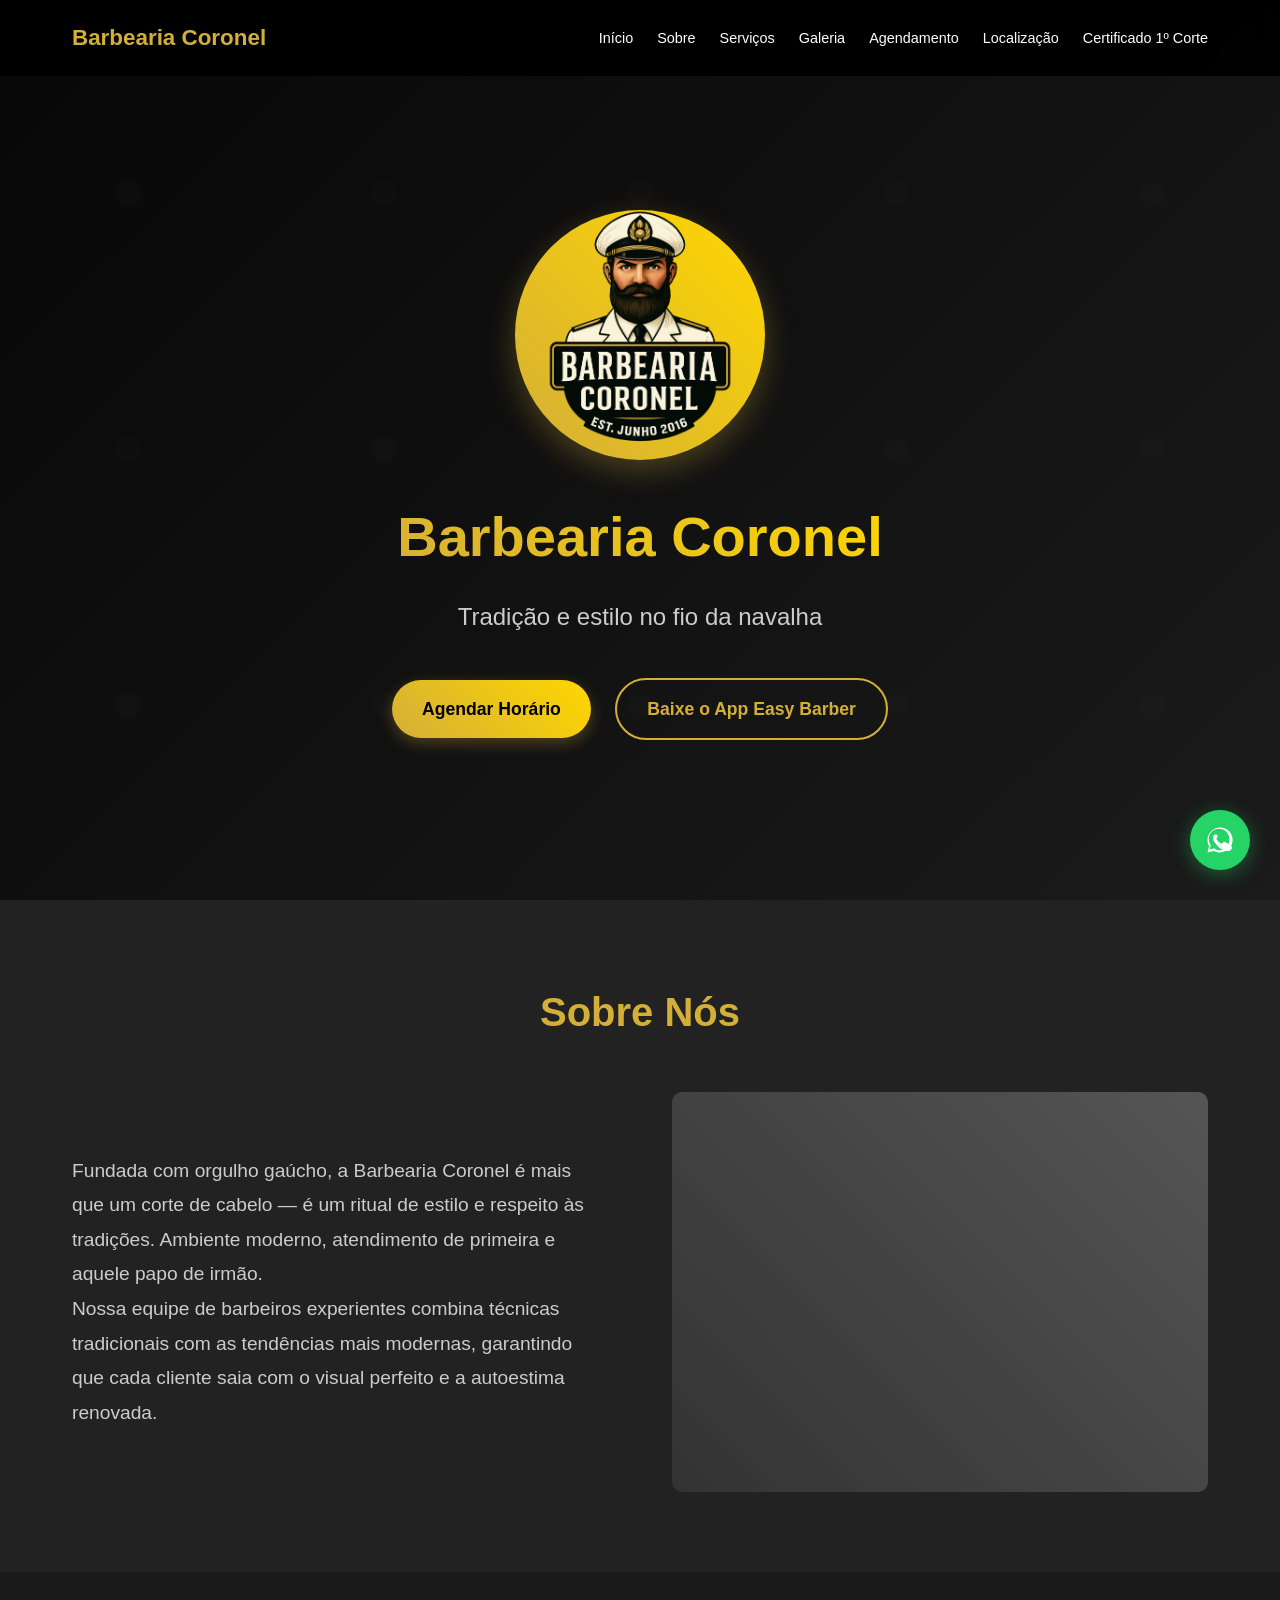
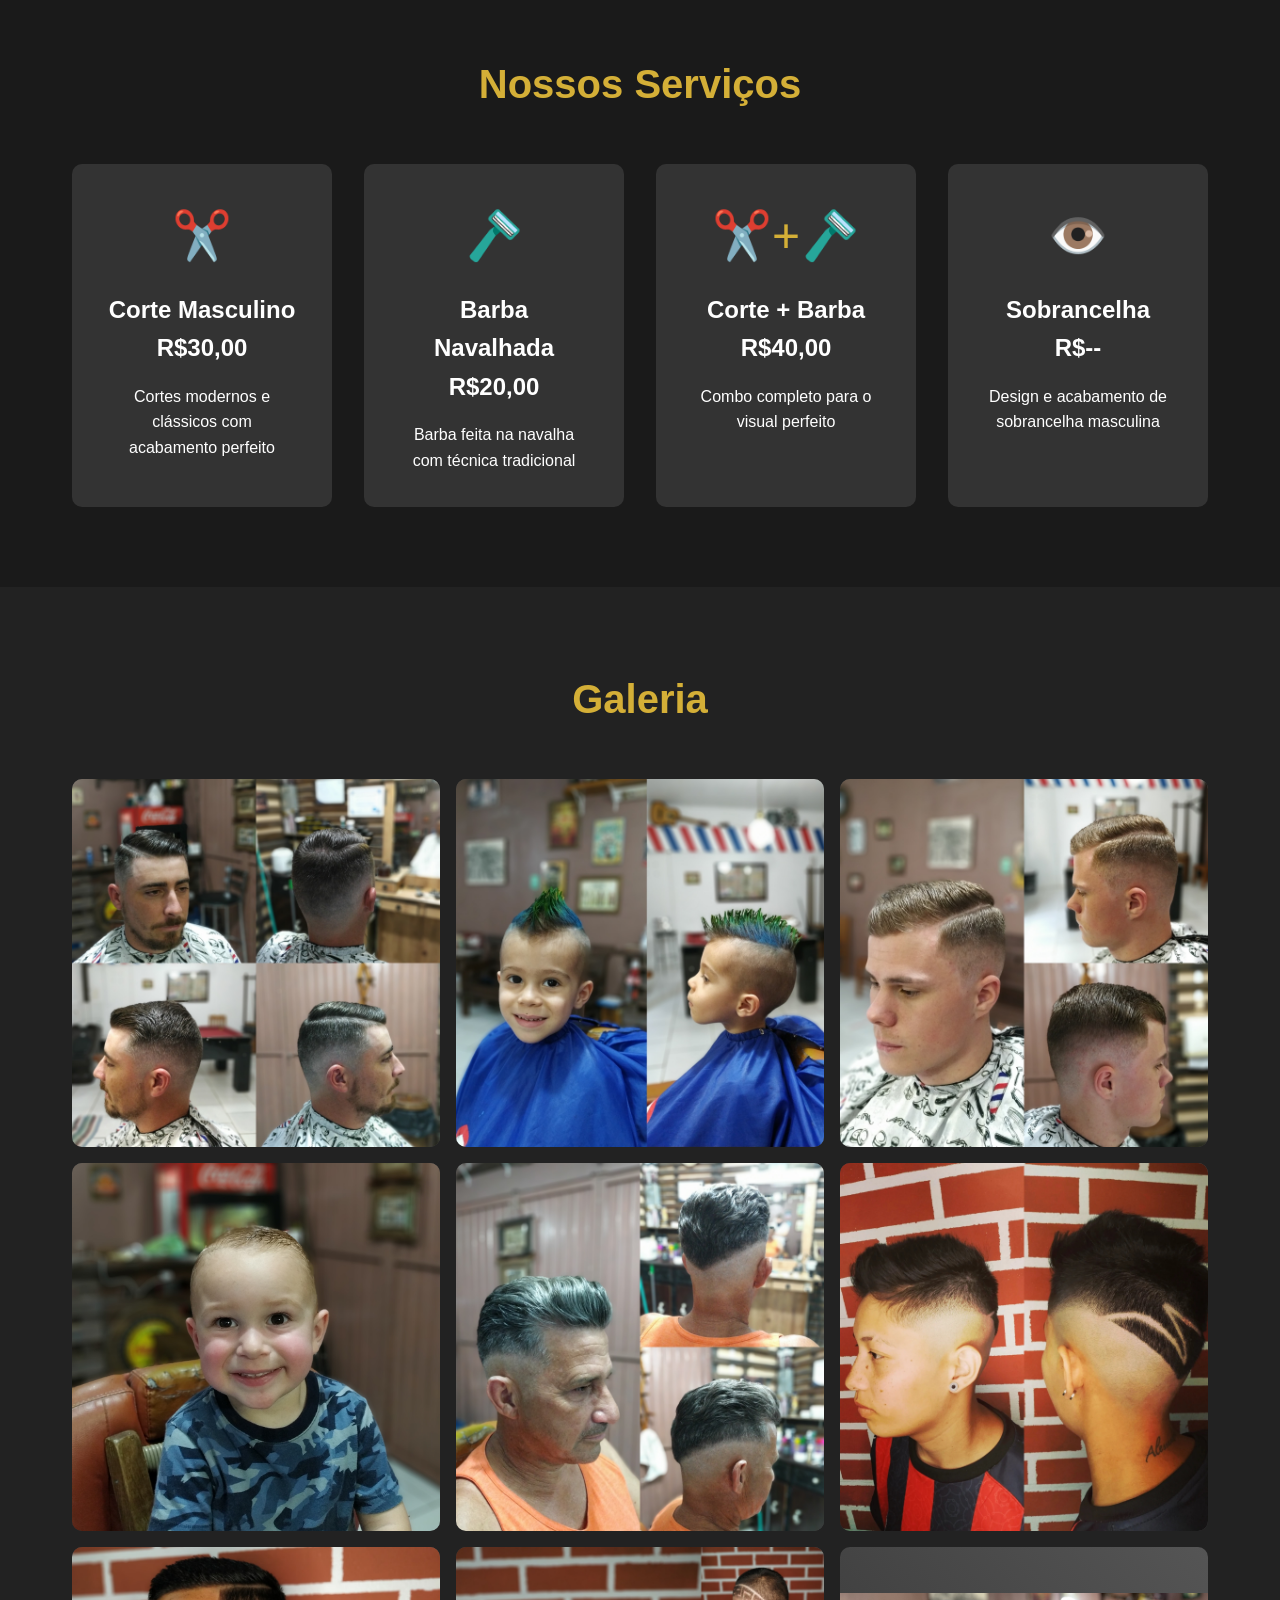
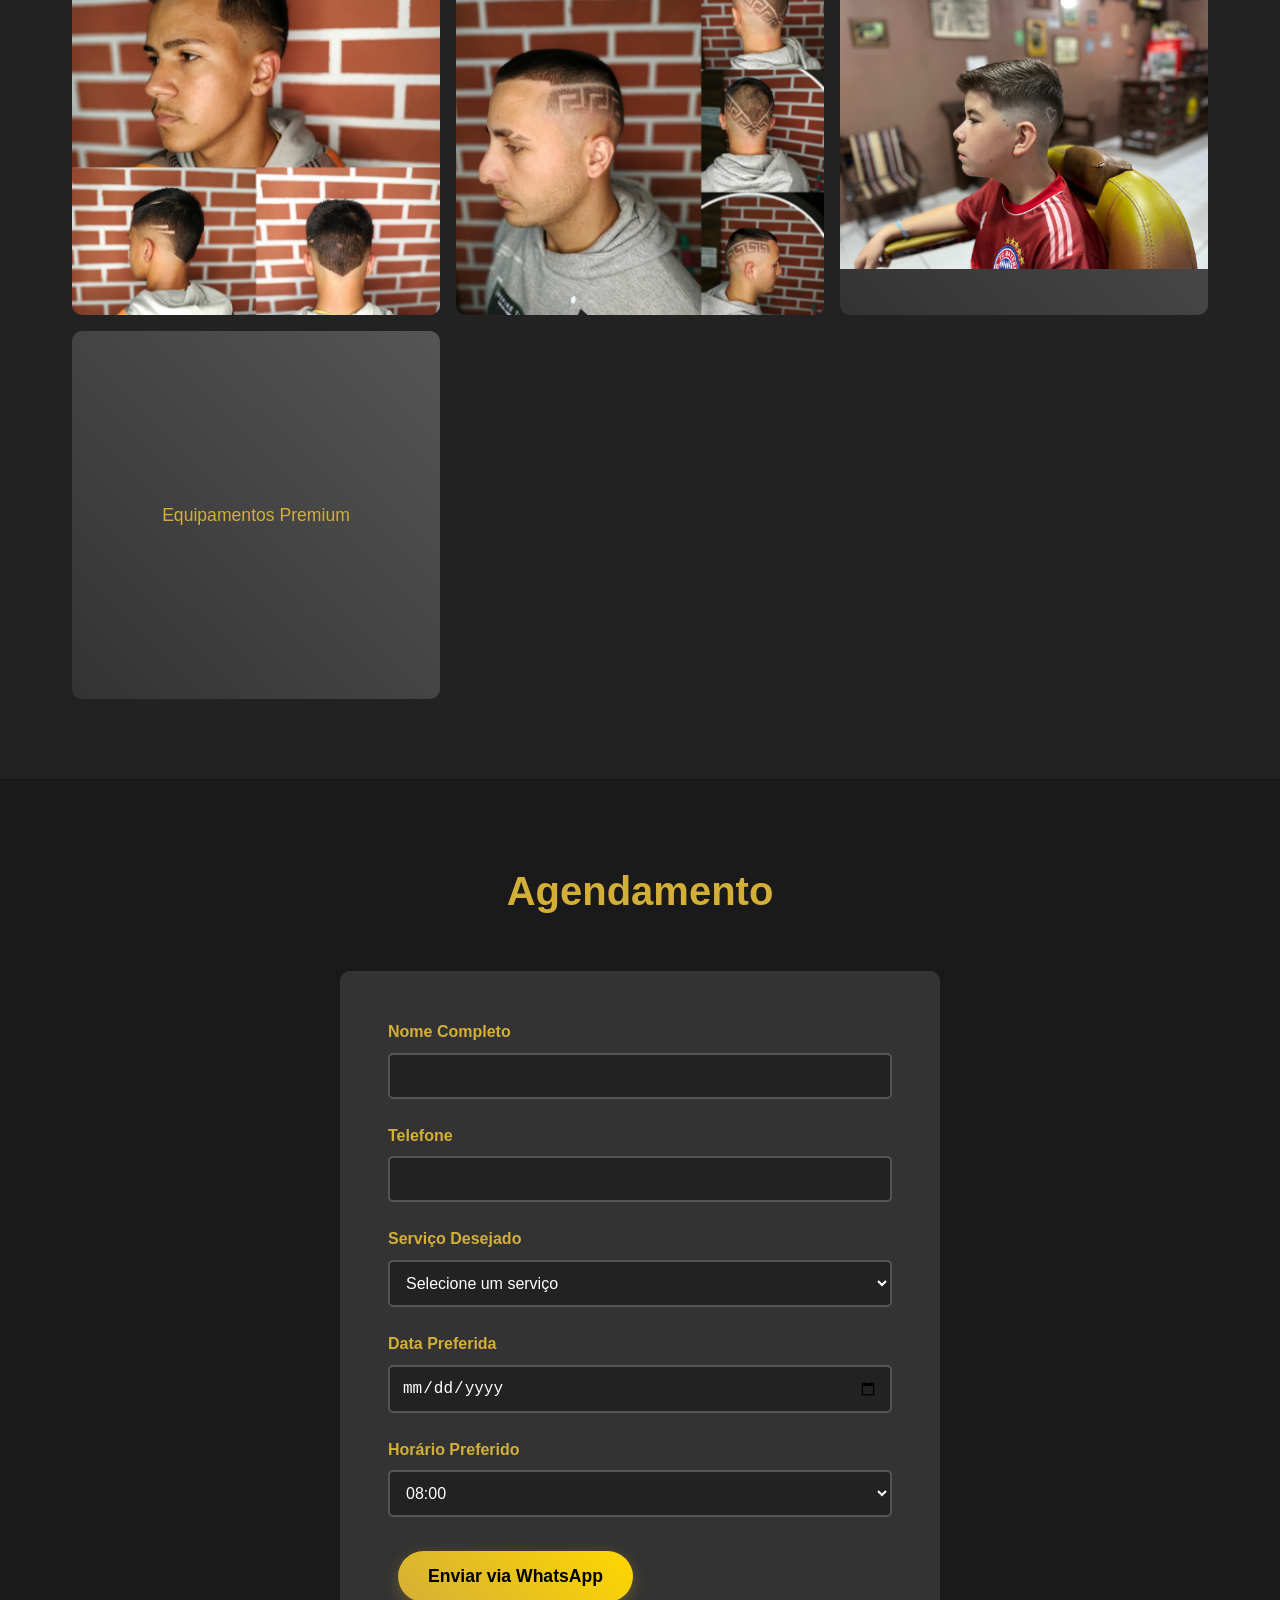
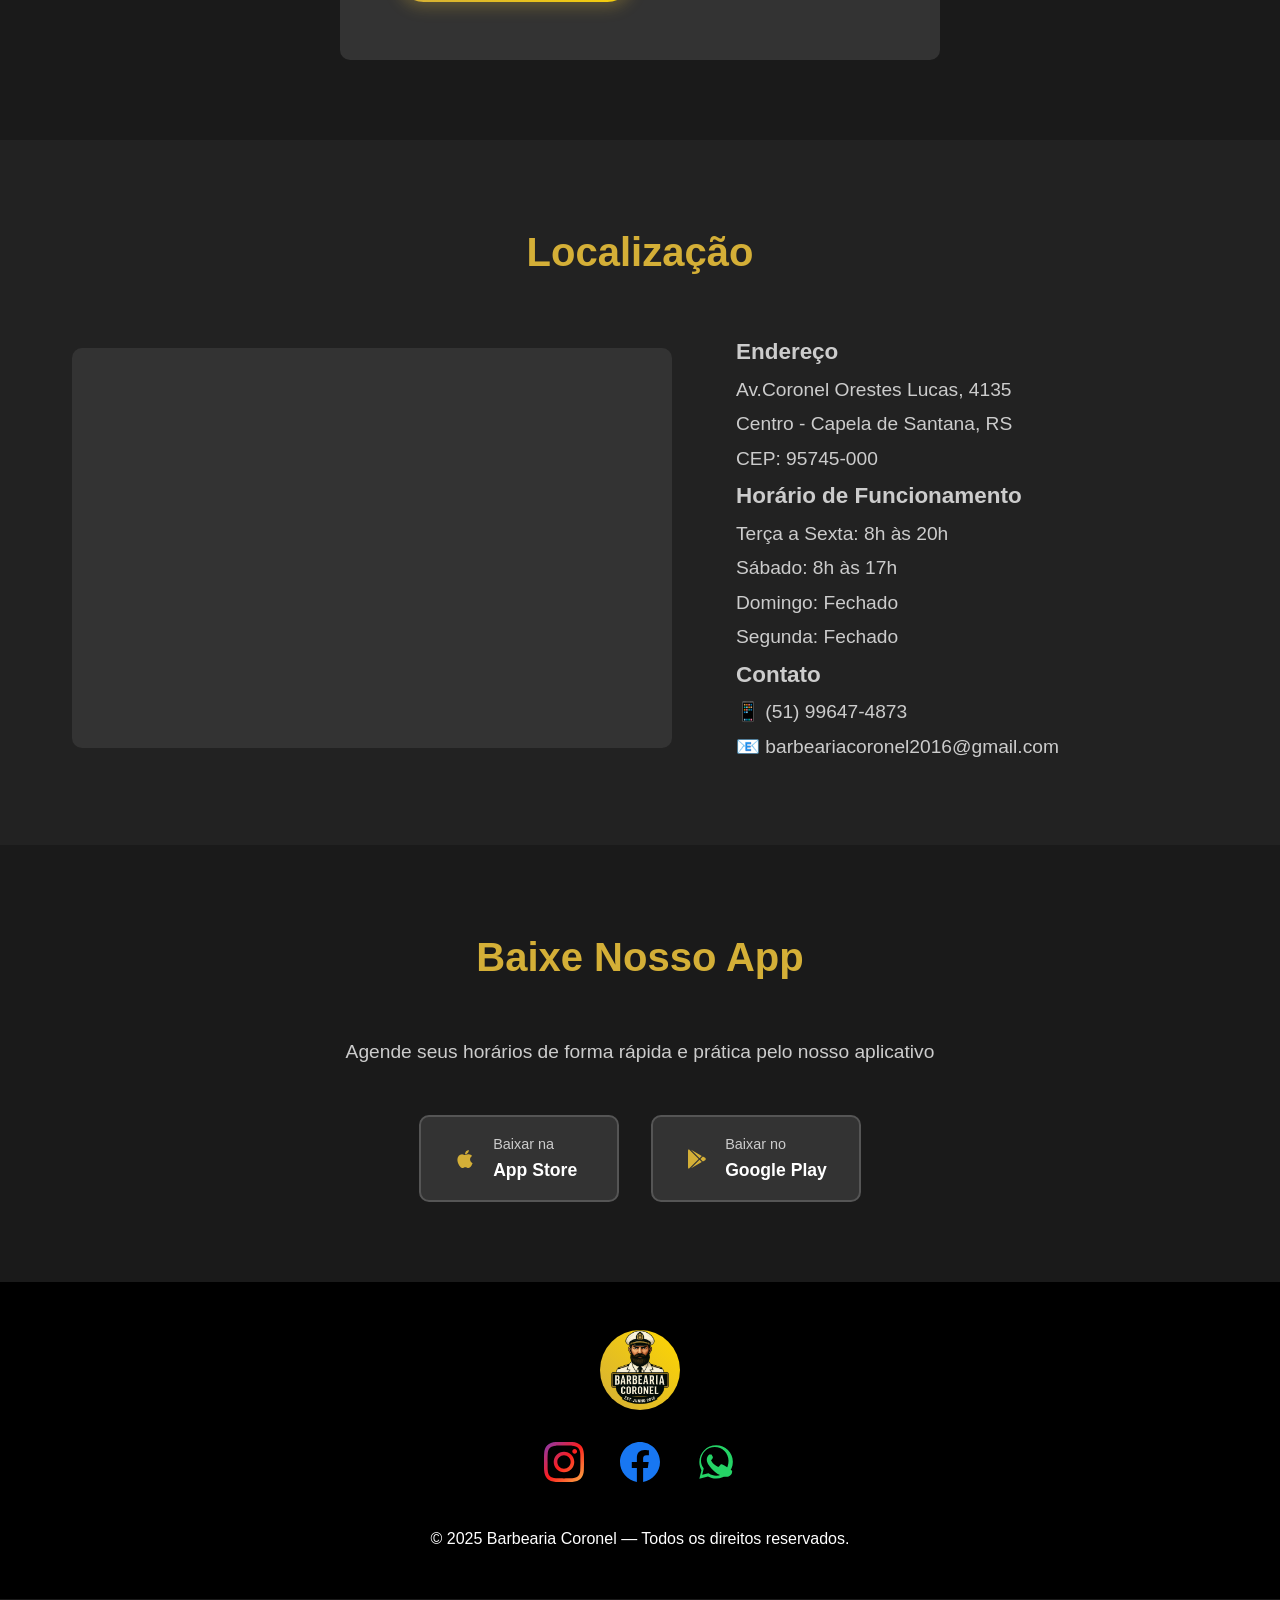
==== index.html @ dd05cf64 "Pagina Barbearia Coronel" ====
<!DOCTYPE html>
<html lang="pt-BR">
<head>
    <meta charset="UTF-8">
    <meta name="viewport" content="width=device-width, initial-scale=1.0">
    <title>Barbearia Coronel - Tradição e Estilo no Fio da Navalha</title>
    <meta name="description" content="Barbearia Coronel em Capela de Santana - RS. Cortes masculinos, barba navalhada e serviços premium com tradição gaúcha e estilo moderno.">
    <meta name="keywords" content="barbearia, corte masculino, barba, Capela de Santana, RS, tradição gaúcha">
    <link rel="stylesheet" href="./assets/css/style.css">
</head>
    <body>
        <!-- Menu de Navegação -->
        <nav class="navbar" id="navbar">
            <div class="nav-container">
                <a href="#" class="nav-logo">Barbearia Coronel</a>
                <ul class="nav-menu">
                    <li><a href="#hero">Início</a></li>
                    <li><a href="#about">Sobre</a></li>
                    <li><a href="#services">Serviços</a></li>
                    <li><a href="#gallery">Galeria</a></li>
                    <li><a href="#booking">Agendamento</a></li>
                    <li><a href="#location">Localização</a></li>
                    <li><a href="certificado.html" target="_blank">Certificado 1º Corte</a></li>
                </ul>
                <button class="mobile-menu-btn" id="mobileMenuBtn">☰</button>
                <div class="mobile-menu" id="mobileMenu">
                    <a href="#hero">Início</a>
                    <a href="#about">Sobre</a>
                    <a href="#services">Serviços</a>
                    <a href="#gallery">Galeria</a>
                    <a href="#booking">Agendamento</a>
                    <a href="#location">Localização</a>
                    <a href="#location">Certificado 1º Corte</a>
                </div>
            </div>
        </nav>

        <!-- Hero Section -->
        <section class="hero" id="hero">
            <div class="hero-content">
                <div class="logo">
                    <img src="./assets/img/logo-coronel.png" alt="">
                </div>
                <h1>Barbearia Coronel</h1>
                <p>Tradição e estilo no fio da navalha</p>
                <a href="https://wa.me/" class="btn-primary">Agendar Horário</a>
                <a href="#download-app" class="btn-secondary">Baixe o App Easy Barber</a>
            </div>
        </section>

        <!-- Sobre Nós -->
        <section class="about" id="about">
            <div class="section">
                <h2>Sobre Nós</h2>
                <div class="about-content fade-in">
                    <div class="about-text">
                        <p>Fundada com orgulho gaúcho, a Barbearia Coronel é mais que um corte de cabelo — é um ritual de estilo e respeito às tradições. Ambiente moderno, atendimento de primeira e aquele papo de irmão.</p>
                        <p>Nossa equipe de barbeiros experientes combina técnicas tradicionais com as tendências mais modernas, garantindo que cada cliente saia com o visual perfeito e a autoestima renovada.</p>
                    </div>
                    <div class="about-image">
                        <video autoplay muted loop playsinline>
                            <source src="./assets/video/IMG_2161 (video-converter.com).mp4" type="video/mp4">
                        </video>
                    </div>
                </div>
            </div>
        </section>

        <!-- Serviços -->
        <section class="services" id="services">
            <div class="section">
                <h2>Nossos Serviços</h2>
                <div class="services-grid fade-in">
                    <div class="service-card">
                        <div class="service-icon">✂️</div>
                        <h3>Corte Masculino<br>R$30,00</h3>
                        <p>Cortes modernos e clássicos com acabamento perfeito</p>
                    </div>
                    <div class="service-card">
                        <div class="service-icon">🪒</div>
                        <h3>Barba Navalhada<br>R$20,00</h3>
                        <p>Barba feita na navalha com técnica tradicional</p>
                    </div>
                    <div class="service-card">
                        <div class="service-icon">✂️+🪒</div>
                        <h3>Corte + Barba<br>R$40,00</h3>
                        <p>Combo completo para o visual perfeito</p>
                    </div>
                    <div class="service-card">
                        <div class="service-icon">👁️</div>
                        <h3>Sobrancelha<br>R$--</h3>
                        <p>Design e acabamento de sobrancelha masculina</p>
                    </div>
                </div>
            </div>
        </section>

        <!-- Galeria -->
        <section class="gallery" id="gallery">
            <div class="section">
                <h2>Galeria</h2>
                <div class="gallery-grid fade-in">
                    <div class="gallery-item">
                        <img src="./assets/img/141483.JPEG" alt="">
                    </div>
                    <div class="gallery-item">
                        <img src="./assets/img/155451.JPEG" alt="">
                    </div>
                    <div class="gallery-item">
                        <img src="./assets/img/160822.JPEG" alt="">
                    </div>
                    <div class="gallery-item">
                        <img src="./assets/img/160840.JPEG" alt="">
                    </div>
                    <div class="gallery-item">
                        <img src="./assets/img/164257.JPEG" alt="">
                    </div>
                    <div class="gallery-item">
                        <img src="./assets/img/166944.jpg" alt="">
                    </div>
                    <div class="gallery-item">
                        <img src="./assets/img/167426.JPEG" alt="">
                    </div>
                    <div class="gallery-item">
                        <img src="./assets/img/170599.JPEG" alt="">
                    </div>
                    <div class="gallery-item">
                        <img src="./assets/img/IMG_2168.jpeg" alt="">
                    </div>
                    <div class="gallery-item">Equipamentos Premium</div>
                </div>
            </div>
        </section>

        <!-- Agendamento -->
        <section class="booking" id="booking">
            <div class="section">
                <h2>Agendamento</h2>
                <form class="booking-form fade-in" id="bookingForm">
                    <div class="form-group">
                        <label for="name">Nome Completo</label>
                        <input type="text" id="name" name="name" required>
                    </div>
                    <div class="form-group">
                        <label for="phone">Telefone</label>
                        <input type="tel" id="phone" name="phone" required>
                    </div>
                    <div class="form-group">
                        <label for="service">Serviço Desejado</label>
                        <select id="service" name="service" required>
                            <option value="">Selecione um serviço</option>
                            <option value="Corte Masculino">Corte Social</option>
                            <option value="Barba Navalhada">Corte Degradê</option>
                            <option value="Corte + Barba">Corte Degradê Navalhado</option>
                            <option value="Pigmentação">Corte Social + Barba</option>
                            <option value="Pigmentação">Corte Degradê + Barba</option>
                            <option value="Pigmentação">Corte Degradê Navalhado + Barba</option>
                            <option value="Sobrancelha">Barba</option>
                        </select>
                    </div>
                    <div class="form-group">
                        <label for="date">Data Preferida</label>
                        <input type="date" id="date" name="date" required>
                    </div>
                    <div class="form-group">
                        <label for="time">Horário Preferido</label>
                        <select id="time" name="time" required></select>
                    </div>
                    <button type="submit" class="btn-primary">Enviar via WhatsApp</button>
                </form>
            </div>
        </section>

        <!-- Localização -->
        <section class="location" id="location">
            <div class="section">
                <h2>Localização</h2>
                <div class="location-content fade-in">
                    <div class="map">
                        <iframe src="https://www.google.com/maps/embed?pb=!1m18!1m12!1m3!1d3465.6747220162697!2d-51.328243325580516!3d-29.70020891539691!2m3!1f0!2f0!3f0!3m2!1i1024!2i768!4f13.1!3m3!1m2!1s0x951959d0317f5107%3A0x7a4b797d8702ca87!2sBarbearia%20Coronel!5e0!3m2!1spt-BR!2sbr!4v1761527231855!5m2!1spt-BR!2sbr" width="600" height="450" style="border:0; border-radius: 15px;" allowfullscreen="" loading="lazy" referrerpolicy="no-referrer-when-downgrade"></iframe>
                    </div>
                    <div class="address">
                        <h3>Endereço</h3>
                        <p>Av.Coronel Orestes Lucas, 4135<br>
                        Centro - Capela de Santana, RS<br>
                        CEP: 95745-000</p>
                        
                        <h3>Horário de Funcionamento</h3>
                        <p>Terça a Sexta: 8h às 20h<br>
                        Sábado: 8h às 17h<br>
                        Domingo: Fechado<br>
                        Segunda: Fechado</p>
                        
                        <h3>Contato</h3>
                        <p>📱 (51) 99647-4873<br>
                        📧 barbeariacoronel2016@gmail.com</p>
                    </div>
                </div>
            </div>
        </section>

        <!-- Download App Section -->
        <section class="download-app" id="download-app">
            <div class="section">
                <h2>Baixe Nosso App</h2>
                <p style="text-align: center; color: #ccc; margin-bottom: 3rem; font-size: 1.2rem;">
                    Agende seus horários de forma rápida e prática pelo nosso aplicativo
                </p>
                <div class="app-buttons">
                    <a href="https://apps.apple.com/br/app/easy-barber-cliente/id1496049479" class="app-btn" target="_blank" rel="noopener noreferrer">
                        <svg width="24" height="24" viewBox="0 0 24 24" fill="currentColor">
                            <path d="M17.05 20.28c-.98.95-2.05.8-3.08.35-1.09-.46-2.09-.48-3.24 0-1.44.62-2.2.44-3.06-.35C2.79 15.25 3.51 7.59 9.05 7.31c1.35.07 2.29.74 3.08.8 1.18-.24 2.31-.93 3.57-.84 1.51.12 2.65.72 3.4 1.8-3.12 1.87-2.38 5.98.48 7.13-.57 1.5-1.31 2.99-2.54 4.09l.01-.01zM12.03 7.25c-.15-2.23 1.66-4.07 3.74-4.25.29 2.58-2.34 4.5-3.74 4.25z"/>
                        </svg>
                        <div>
                            <span>Baixar na</span>
                            <strong>App Store</strong>
                        </div>
                    </a>
                    <a href="https://play.google.com/store/apps/details?id=br.com.afnapps.easybarbercliente" class="app-btn" target="_blank" rel="noopener noreferrer">
                        <svg width="24" height="24" viewBox="0 0 24 24" fill="currentColor">
                            <path d="M3,20.5V3.5C3,2.91 3.34,2.39 3.84,2.15L13.69,12L3.84,21.85C3.34,21.6 3,21.09 3,20.5M16.81,15.12L6.05,21.34L14.54,12.85L16.81,15.12M20.16,10.81C20.5,11.08 20.75,11.5 20.75,12C20.75,12.5 20.53,12.9 20.18,13.18L17.89,14.5L15.39,12L17.89,9.5L20.16,10.81M6.05,2.66L16.81,8.88L14.54,11.15L6.05,2.66Z"/>
                        </svg>
                        <div>
                            <span>Baixar no</span>
                            <strong>Google Play</strong>
                        </div>
                    </a>
                </div>
            </div>
        </section>

        <!-- Rodapé -->
        <footer class="footer">
            <div class="footer-content">
                <div class="footer-logo">
                    <img src="./assets/img/logo-coronel.png" alt="">
                </div>
                <div class="social-links">
                    <a href="https://www.instagram.com/barbearia_coronel2016?igsh=MXhheGVqb21yb3EzaA%3D%3D&utm_source=qr" title="Instagram" rel="noopener noreferrer" target="_blank">
                        <svg width="40" height="40" viewBox="0 0 24 24" fill="currentColor">
                            <defs>
                                <linearGradient id="instagram-gradient" x1="0%" y1="0%" x2="100%" y2="100%">
                                    <stop offset="0%" style="stop-color:#833ab4"/>
                                    <stop offset="50%" style="stop-color:#fd1d1d"/>
                                    <stop offset="100%" style="stop-color:#fcb045"/>
                                </linearGradient>
                            </defs>
                            <path fill="url(#instagram-gradient)" d="M12 2.163c3.204 0 3.584.012 4.85.07 3.252.148 4.771 1.691 4.919 4.919.058 1.265.069 1.645.069 4.849 0 3.205-.012 3.584-.069 4.849-.149 3.225-1.664 4.771-4.919 4.919-1.266.058-1.644.07-4.85.07-3.204 0-3.584-.012-4.849-.07-3.26-.149-4.771-1.699-4.919-4.92-.058-1.265-.07-1.644-.07-4.849 0-3.204.013-3.583.07-4.849.149-3.227 1.664-4.771 4.919-4.919 1.266-.057 1.645-.069 4.849-.069zm0-2.163c-3.259 0-3.667.014-4.947.072-4.358.2-6.78 2.618-6.98 6.98-.059 1.281-.073 1.689-.073 4.948 0 3.259.014 3.668.072 4.948.2 4.358 2.618 6.78 6.98 6.98 1.281.058 1.689.072 4.948.072 3.259 0 3.668-.014 4.948-.072 4.354-.2 6.782-2.618 6.979-6.98.059-1.28.073-1.689.073-4.948 0-3.259-.014-3.667-.072-4.947-.196-4.354-2.617-6.78-6.979-6.98-1.281-.059-1.69-.073-4.949-.073zm0 5.838c-3.403 0-6.162 2.759-6.162 6.162s2.759 6.163 6.162 6.163 6.162-2.759 6.162-6.163c0-3.403-2.759-6.162-6.162-6.162zm0 10.162c-2.209 0-4-1.79-4-4 0-2.209 1.791-4 4-4s4 1.791 4 4c0 2.21-1.791 4-4 4zm6.406-11.845c-.796 0-1.441.645-1.441 1.44s.645 1.44 1.441 1.44c.795 0 1.439-.645 1.439-1.44s-.644-1.44-1.439-1.44z"/>
                        </svg>
                    </a>
                    <a href="https://www.facebook.com/share/17h9QZAcDx/?mibextid=wwXIfr" title="Facebook" rel="noopener noreferrer" target="_blank">
                        <svg width="40" height="40" viewBox="0 0 24 24" fill="#1877f2">
                            <path d="M24 12.073c0-6.627-5.373-12-12-12s-12 5.373-12 12c0 5.99 4.388 10.954 10.125 11.854v-8.385H7.078v-3.47h3.047V9.43c0-3.007 1.792-4.669 4.533-4.669 1.312 0 2.686.235 2.686.235v2.953H15.83c-1.491 0-1.956.925-1.956 1.874v2.25h3.328l-.532 3.47h-2.796v8.385C19.612 23.027 24 18.062 24 12.073z"/>
                        </svg>
                    </a>
                    <a href="https://wa.me/" title="WhatsApp" rel="noopener noreferrer" target="_blank">
                        <svg width="40" height="40" viewBox="0 0 24 24" fill="#25d366">
                            <path d="M17.472 14.382c-.297-.149-1.758-.867-2.03-.967-.273-.099-.471-.148-.67.15-.197.297-.767.966-.94 1.164-.173.199-.347.223-.644.075-.297-.15-1.255-.463-2.39-1.475-.883-.788-1.48-1.761-1.653-2.059-.173-.297-.018-.458.13-.606.134-.133.298-.347.446-.52.149-.174.198-.298.298-.497.099-.198.05-.371-.025-.52C10.612 9.727 9.818 8.55 9.57 8.004c-.241-.533-.486-.461-.669-.469C8.716 7.527 8.517 7.521 8.319 7.521c-.198 0-.52.074-.792.372C7.255 8.192 6.461 8.911 6.461 10.614c0 1.703 1.344 3.35 1.531 3.582.187.233 2.64 4.03 6.397 5.653.894.386 1.593.617 2.137.791.897.285 1.714.245 2.361.148.72-.108 2.218-.907 2.532-1.784.312-.878.312-1.632.219-1.784C17.965 14.671 17.769 14.531 17.472 14.382z"/>
                            <path d="M12.057 2C6.501 2 2 6.501 2 12.057c0 1.784.463 3.463 1.281 4.924L2 22l5.183-1.281c1.408.766 3.014 1.224 4.874 1.224 5.556 0 10.057-4.501 10.057-10.057S17.613 2 12.057 2z M12.057 20.226c-1.583 0-3.054-.481-4.27-1.302L7.4 18.675l-3.675.909.909-3.675-.249-.387c-.901-1.216-1.382-2.687-1.382-4.27 0-4.556 3.701-8.257 8.257-8.257s8.257 3.701 8.257 8.257S16.613 20.226 12.057 20.226z"/>
                        </svg>
                    </a>
                </div>
                <p>&copy; 2025 Barbearia Coronel — Todos os direitos reservados.</p>
            </div>
        </footer>

        <!-- Botão WhatsApp Flutuante -->
        <a href="https://wa.me/5551996474873?text=Olá! Gostaria de agendar um horário na Barbearia Coronel." class="whatsapp-float" target="_blank" rel="noopener noreferrer" title="Fale conosco no WhatsApp">
            <svg viewBox="0 0 24 24" fill="currentColor">
                <path d="M17.472,14.382c-0.297-0.149-1.758-0.867-2.03-0.967c-0.273-0.099-0.471-0.148-0.67,0.15c-0.197,0.297-0.767,0.966-0.94,1.164c-0.173,0.199-0.347,0.223-0.644,0.075c-0.297-0.15-1.255-0.463-2.39-1.475c-0.883-0.788-1.48-1.761-1.653-2.059c-0.173-0.297-0.018-0.458,0.13-0.606c0.134-0.133,0.298-0.347,0.446-0.52c0.149-0.174,0.198-0.298,0.298-0.497c0.099-0.198,0.05-0.371-0.025-0.52C10.612,9.727,9.818,8.55,9.570,8.004c-0.241-0.533-0.486-0.461-0.669-0.469C8.716,7.527,8.517,7.521,8.319,7.521c-0.198,0-0.52,0.074-0.792,0.372C7.255,8.192,6.461,8.911,6.461,10.614c0,1.703,1.344,3.35,1.531,3.582c0.187,0.233,2.64,4.03,6.397,5.653c0.894,0.386,1.593,0.617,2.137,0.791c0.897,0.285,1.714,0.245,2.361,0.148c0.72-0.108,2.218-0.907,2.532-1.784c0.312-0.878,0.312-1.632,0.219-1.784C17.965,14.671,17.769,14.531,17.472,14.382z"/>
                <path d="M12.057,2C6.501,2,2,6.501,2,12.057c0,1.784,0.463,3.463,1.281,4.924L2,22l5.183-1.281c1.408,0.766,3.014,1.224,4.874,1.224c5.556,0,10.057-4.501,10.057-10.057S17.613,2,12.057,2z M12.057,20.226c-1.583,0-3.054-0.481-4.27-1.302L7.4,18.675l-3.675,0.909l0.909-3.675l-0.249-0.387c-0.901-1.216-1.382-2.687-1.382-4.27c0-4.556,3.701-8.257,8.257-8.257s8.257,3.701,8.257,8.257S16.613,20.226,12.057,20.226z"/>
            </svg>
        </a>

        <script src="./assets/scripts/main.js"></script>
    ></body>
</html>
---- assets/css/style.css ----
body {
    box-sizing: border-box;
}

* {
    margin: 0;
    padding: 0;
    box-sizing: border-box;
}

html {
    scroll-behavior: smooth;
    height: 100%;
}

body {
    font-family: 'Arial', sans-serif;
    line-height: 1.6;
    color: #fff;
    background-color: #1a1a1a;
    height: 100%;
}

/* Menu de Navegação */
.navbar {
    position: fixed;
    top: 0;
    left: 0;
    right: 0;
    background: rgba(0, 0, 0, 0.95);
    backdrop-filter: blur(10px);
    z-index: 1000;
    padding: 0.5rem 0;
    transition: all 0.3s ease;
}

.navbar.scrolled {
    background: rgba(0, 0, 0, 0.98);
    box-shadow: 0 2px 20px rgba(212, 175, 55, 0.2);
    padding: 0.3rem 0;
}

.nav-container {
    max-width: 1200px;
    margin: 0 auto;
    padding: 0 2rem;
    display: flex;
    justify-content: space-between;
    align-items: center;
    height: 60px;
}

.nav-logo {
    font-size: 1.4rem;
    font-weight: bold;
    color: #d4af37;
    text-decoration: none;
    display: flex;
    align-items: center;
    gap: 0.3rem;
    white-space: nowrap;
}



.nav-menu {
    display: flex;
    list-style: none;
    gap: 1.5rem;
    align-items: center;
}

.nav-menu a {
    color: #fff;
    text-decoration: none;
    font-weight: 500;
    font-size: 0.9rem;
    transition: all 0.3s ease;
    position: relative;
    padding: 0.5rem 0;
}

.nav-menu a:hover {
    color: #d4af37;
}

.nav-menu a::after {
    content: '';
    position: absolute;
    bottom: 0;
    left: 0;
    width: 0;
    height: 2px;
    background: #d4af37;
    transition: width 0.3s ease;
}

.nav-menu a:hover::after {
    width: 100%;
}

.mobile-menu-btn {
    display: none;
    background: none;
    border: none;
    color: #d4af37;
    font-size: 1.5rem;
    cursor: pointer;
}

.mobile-menu {
    display: none;
    position: absolute;
    top: 100%;
    left: 0;
    right: 0;
    background: rgba(0, 0, 0, 0.98);
    padding: 2rem;
    text-align: center;
}

.mobile-menu.active {
    display: block;
}

.mobile-menu a {
    display: block;
    color: #fff;
    text-decoration: none;
    padding: 1rem 0;
    border-bottom: 1px solid #333;
    transition: color 0.3s ease;
}

.mobile-menu a:hover {
    color: #d4af37;
}

/* Hero Section */
.hero {
    padding-top: 60px;
    height: 100vh;
    background: linear-gradient(135deg, rgba(0,0,0,0.8), rgba(26,26,26,0.9)), 
                url('data:image/svg+xml,<svg xmlns="http://www.w3.org/2000/svg" viewBox="0 0 100 100"><defs><pattern id="leather" patternUnits="userSpaceOnUse" width="20" height="20"><rect width="20" height="20" fill="%23222"/><circle cx="10" cy="10" r="1" fill="%23333"/></pattern></defs><rect width="100" height="100" fill="url(%23leather)"/></svg>');
    background-size: cover;
    background-position: center;
    display: flex;
    align-items: center;
    justify-content: center;
    text-align: center;
    position: relative;
}

.hero-content {
    max-width: 800px;
    padding: 2rem;
    animation: fadeInUp 1s ease-out;
}

.logo {
    width: 250px;
    height: 250px;
    background: linear-gradient(45deg, #d4af37, #ffd700);
    border-radius: 50%;
    display: flex;
    align-items: center;
    justify-content: center;
    margin: 0 auto 2rem;
    font-size: 3rem;
    font-weight: bold;
    color: #000;
    box-shadow: 0 10px 30px rgba(212, 175, 55, 0.3);
}

.logo img {
    width: 120%;
    height: 120%;
    object-fit: contain;
}

.hero h1 {
    font-size: 3.5rem;
    margin-bottom: 1rem;
    background: linear-gradient(45deg, #d4af37, #ffd700);
    -webkit-background-clip: text;
    -webkit-text-fill-color: transparent;
    background-clip: text;
}

.hero p {
    font-size: 1.5rem;
    margin-bottom: 2rem;
    color: #ccc;
}

.btn-primary {
    background: linear-gradient(45deg, #d4af37, #ffd700);
    color: #000;
    padding: 15px 30px;
    border: none;
    border-radius: 50px;
    font-size: 1.1rem;
    font-weight: bold;
    cursor: pointer;
    text-decoration: none;
    display: inline-block;
    margin: 10px;
    transition: all 0.3s ease;
    box-shadow: 0 5px 15px rgba(212, 175, 55, 0.3);
}

.btn-primary:hover {
    transform: translateY(-3px);
    box-shadow: 0 10px 25px rgba(212, 175, 55, 0.5);
}

.btn-secondary {
    background: transparent;
    color: #d4af37;
    border: 2px solid #d4af37;
    padding: 15px 30px;
    border-radius: 50px;
    font-size: 1.1rem;
    font-weight: bold;
    cursor: pointer;
    text-decoration: none;
    display: inline-block;
    margin: 10px;
    transition: all 0.3s ease;
}

.btn-secondary:hover {
    background: #d4af37;
    color: #000;
    transform: translateY(-3px);
}

/* Seções */
.section {
    padding: 80px 0;
    max-width: 1200px;
    margin: 0 auto;
    padding-left: 2rem;
    padding-right: 2rem;
}

.section h2 {
    font-size: 2.5rem;
    text-align: center;
    margin-bottom: 3rem;
    color: #d4af37;
}

/* Sobre Nós */
.about {
    background: #222;
}

.about-content {
    display: grid;
    grid-template-columns: 1fr 1fr;
    gap: 4rem;
    align-items: center;
}

.about-text {
    font-size: 1.2rem;
    line-height: 1.8;
    color: #ccc;
}

.about-image {
    width: 100%;
    height: 400px;
    background: linear-gradient(45deg, #333, #555);
    border-radius: 10px;
    display: flex;
    align-items: center;
    justify-content: center;
    font-size: 1.2rem;
    color: #d4af37;
}

.about-image video {
    width: 100%;
    height: 100%;
    object-fit: cover; /* preenche o espaço sem distorcer */
    border-radius: 10px;
}

/* Serviços */
.services {
    background: #1a1a1a;
}

.services-grid {
    display: grid;
    grid-template-columns: repeat(auto-fit, minmax(250px, 1fr));
    gap: 2rem;
}

.service-card {
    background: #333;
    padding: 2rem;
    border-radius: 10px;
    text-align: center;
    transition: all 0.3s ease;
    border: 2px solid transparent;
}

.service-card:hover {
    transform: translateY(-10px);
    box-shadow: 0 15px 30px rgba(212, 175, 55, 0.3);
    border-color: #d4af37;
}

.service-icon {
    font-size: 3rem;
    color: #d4af37;
    margin-bottom: 1rem;
}

.service-card h3 {
    font-size: 1.5rem;
    margin-bottom: 1rem;
    color: #fff;
}

/* Galeria */
.gallery {
    background: #222;
}

.gallery-grid {
    display: grid;
    grid-template-columns: repeat(auto-fit, minmax(300px, 1fr));
    gap: 1rem;
}

.gallery-item {
    aspect-ratio: 1 / 1; /* substitui o height fixo */
    background: linear-gradient(45deg, #333, #555);
    border-radius: 10px;
    overflow: hidden;
    cursor: pointer;
    transition: transform 0.3s ease;
    display: flex;
    align-items: center;
    justify-content: center;
    color: #d4af37;
    font-size: 1.1rem;
}

.gallery-item:hover {
    transform: scale(1.05);
}

.gallery-item img {
    width: 100%;
    height: 100%;
    object-fit: contain;
}



/* Agendamento */
.booking {
    background: #1a1a1a;
}

.booking-form {
    max-width: 600px;
    margin: 0 auto;
    background: #333;
    padding: 3rem;
    border-radius: 10px;
}

.form-group {
    margin-bottom: 1.5rem;
}

.form-group label {
    display: block;
    margin-bottom: 0.5rem;
    color: #d4af37;
    font-weight: bold;
}

.form-group input,
.form-group select {
    width: 100%;
    padding: 12px;
    border: 2px solid #555;
    border-radius: 5px;
    background: #222;
    color: #fff;
    font-size: 1rem;
}

.form-group input:focus,
.form-group select:focus {
    outline: none;
    border-color: #d4af37;
}

/* Localização */
.location {
    background: #222;
}

.location-content {
    display: grid;
    grid-template-columns: 1fr 1fr;
    gap: 4rem;
    align-items: center;
    
}

.map {
    width: 100%;
    height: 400px;
    border-radius: 10px;
    background: #333;
    display: flex;
    align-items: center;
    justify-content: center;
    color: #d4af37;
    
}

.address {
    font-size: 1.2rem;
    line-height: 1.8;
    color: #ccc;
}

/* Download App Section */
.download-app {
    background: #1a1a1a;
}

.app-buttons {
    display: flex;
    justify-content: center;
    gap: 2rem;
    flex-wrap: wrap;
}

.app-btn {
    display: flex;
    align-items: center;
    gap: 1rem;
    background: #333;
    color: #fff;
    text-decoration: none;
    padding: 1rem 2rem;
    border-radius: 10px;
    border: 2px solid #555;
    transition: all 0.3s ease;
    min-width: 200px;
}

.app-btn:hover {
    border-color: #d4af37;
    transform: translateY(-3px);
    box-shadow: 0 10px 25px rgba(212, 175, 55, 0.3);
}

.app-btn svg {
    color: #d4af37;
    flex-shrink: 0;
}

.app-btn div {
    display: flex;
    flex-direction: column;
    align-items: flex-start;
}

.app-btn span {
    font-size: 0.9rem;
    color: #ccc;
}

.app-btn strong {
    font-size: 1.1rem;
    color: #fff;
}

/* Rodapé */
.footer {
    background: #000;
    padding: 3rem 0;
    text-align: center;
}

.footer-content {
    max-width: 1200px;
    margin: 0 auto;
    padding: 0 2rem;
}

.footer-logo {
    width: 80px;
    height: 80px;
    background: linear-gradient(45deg, #d4af37, #ffd700);
    border-radius: 50%;
    display: flex;
    align-items: center;
    justify-content: center;
    margin: 0 auto 2rem;
    font-size: 1.5rem;
    font-weight: bold;
    color: #000;
}

.footer-logo img {
    width: 120%;
    height: 120%;
    object-fit: contain;
}

.social-links {
    margin-bottom: 2rem;
}

.social-links a {
    color: #d4af37;
    font-size: 1.5rem;
    margin: 0 1rem;
    text-decoration: none;
    transition: all 0.3s ease;
    display: inline-block;
}

.social-links a:hover {
    color: #ffd700;
    transform: scale(1.3);
}

/* Animações */
@keyframes fadeInUp {
    from {
        opacity: 0;
        transform: translateY(30px);
    }
    to {
        opacity: 1;
        transform: translateY(0);
    }
}

.fade-in {
    opacity: 0;
    transform: translateY(30px);
    transition: all 0.6s ease;
}

.fade-in.visible {
    opacity: 1;
    transform: translateY(0);
}

/* Botão WhatsApp Flutuante */
.whatsapp-float {
    position: fixed;
    bottom: 30px;
    right: 30px;
    width: 60px;
    height: 60px;
    background: #25d366;
    border-radius: 50%;
    display: flex;
    align-items: center;
    justify-content: center;
    box-shadow: 0 4px 20px rgba(37, 211, 102, 0.4);
    z-index: 1000;
    text-decoration: none;
    animation: pulse 2s infinite;
    transition: all 0.3s ease;
}

.whatsapp-float:hover {
    transform: scale(1.1);
    box-shadow: 0 6px 25px rgba(37, 211, 102, 0.6);
}

.whatsapp-float svg {
    color: #fff;
    width: 30px;
    height: 30px;
}

@keyframes pulse {
    0% {
        box-shadow: 0 4px 20px rgba(37, 211, 102, 0.4);
    }
    50% {
        box-shadow: 0 4px 20px rgba(37, 211, 102, 0.8), 0 0 0 10px rgba(37, 211, 102, 0.1);
    }
    100% {
        box-shadow: 0 4px 20px rgba(37, 211, 102, 0.4);
    }
}

/* Responsividade */
@media (max-width: 768px) {
    .nav-menu {
        display: none;
    }

    .mobile-menu-btn {
        display: block;
    }

    .hero h1 {
        font-size: 2.5rem;
    }

    .hero p {
        font-size: 1.2rem;
    }

    .about-content,
    .location-content {
        grid-template-columns: 1fr;
        gap: 2rem;
    }

    .section {
        padding: 60px 1rem;
    }

    .booking-form {
        padding: 2rem;
    }

    .nav-container {
        padding: 0 1rem;
    }

    .whatsapp-float {
        bottom: 20px;
        right: 20px;
        width: 50px;
        height: 50px;
    }

    .whatsapp-float svg {
        width: 25px;
        height: 25px;
    }

    .app-buttons {
        gap: 1rem;
    }

    .app-btn {
        min-width: 180px;
        padding: 0.8rem 1.5rem;
    }
}

/*Certificado*/
.certificado-container {
    max-width: 500px;
    margin: 50px auto;
    text-align: center;
}

.certificado {
    border: 2px solid #333;
    padding: 20px;
    margin-top: 20px;
    border-radius: 10px;
    background: #f4f4f4;
    font-family: "Georgia", serif;
}

.certificado img {
    width: 150px;
    height: auto;
    border-radius: 10px;
    margin-top: 10px;
}

.assinatura {
    margin-top: 20px;
    font-style: italic;
    color: #555;
}

#btnPDF {
    margin-top: 15px;
    background-color: #222;
    color: #fff;
    border: none;
    padding: 10px 18px;
    border-radius: 6px;
    cursor: pointer;
    transition: 0.2s;
}

#btnPDF:hover {
    background-color: #444;
}
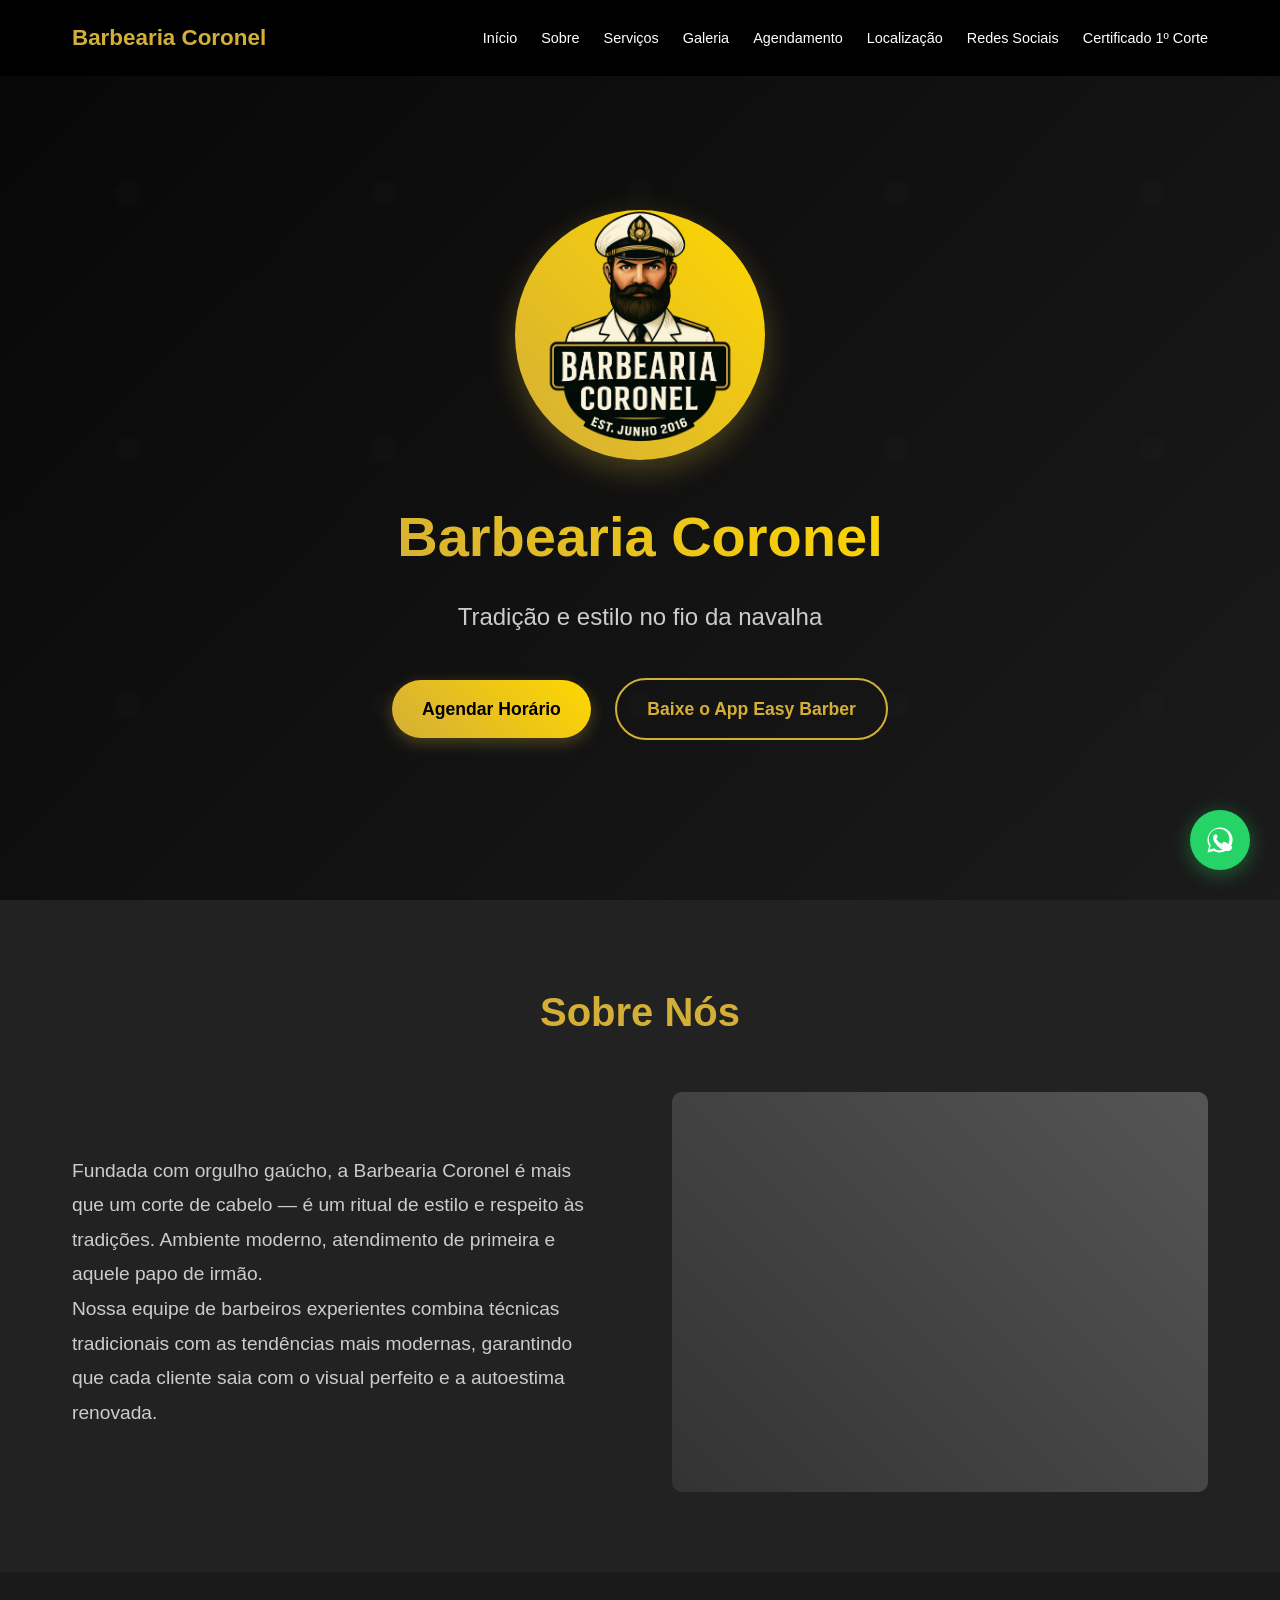
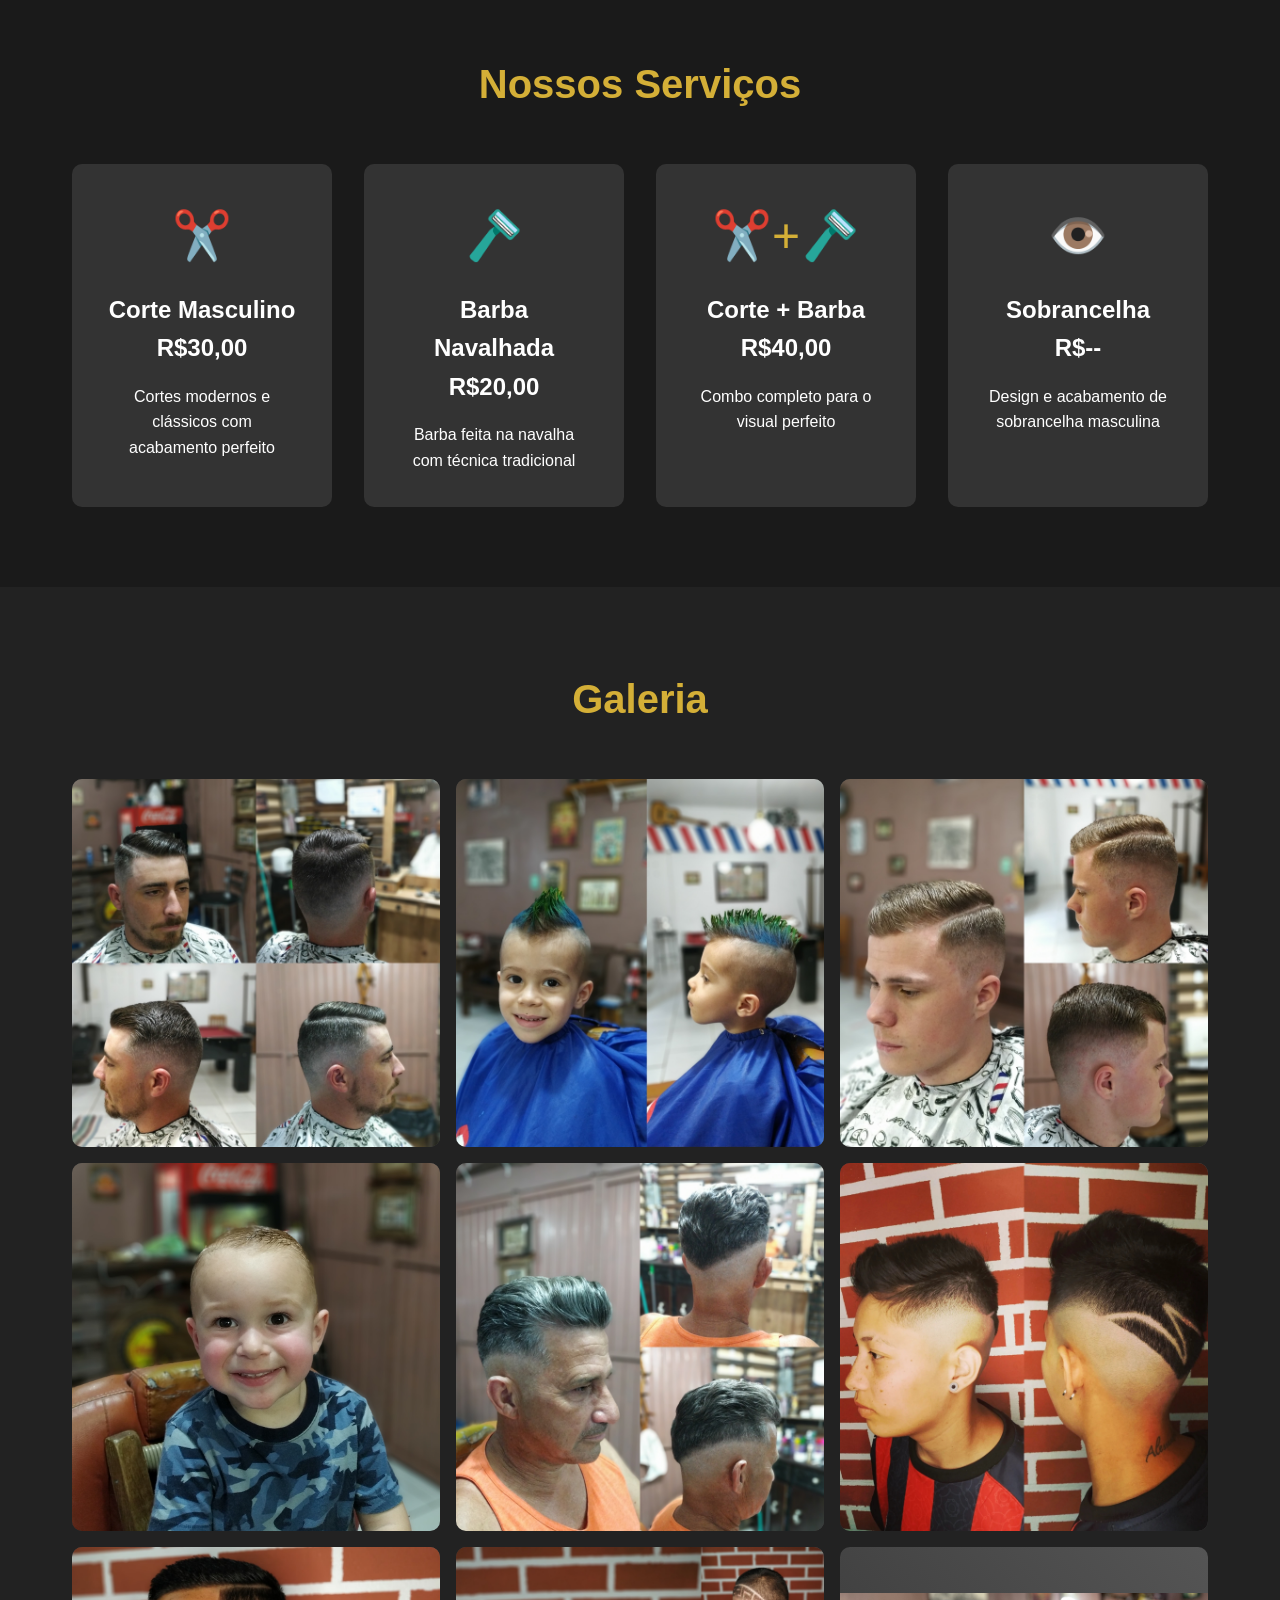
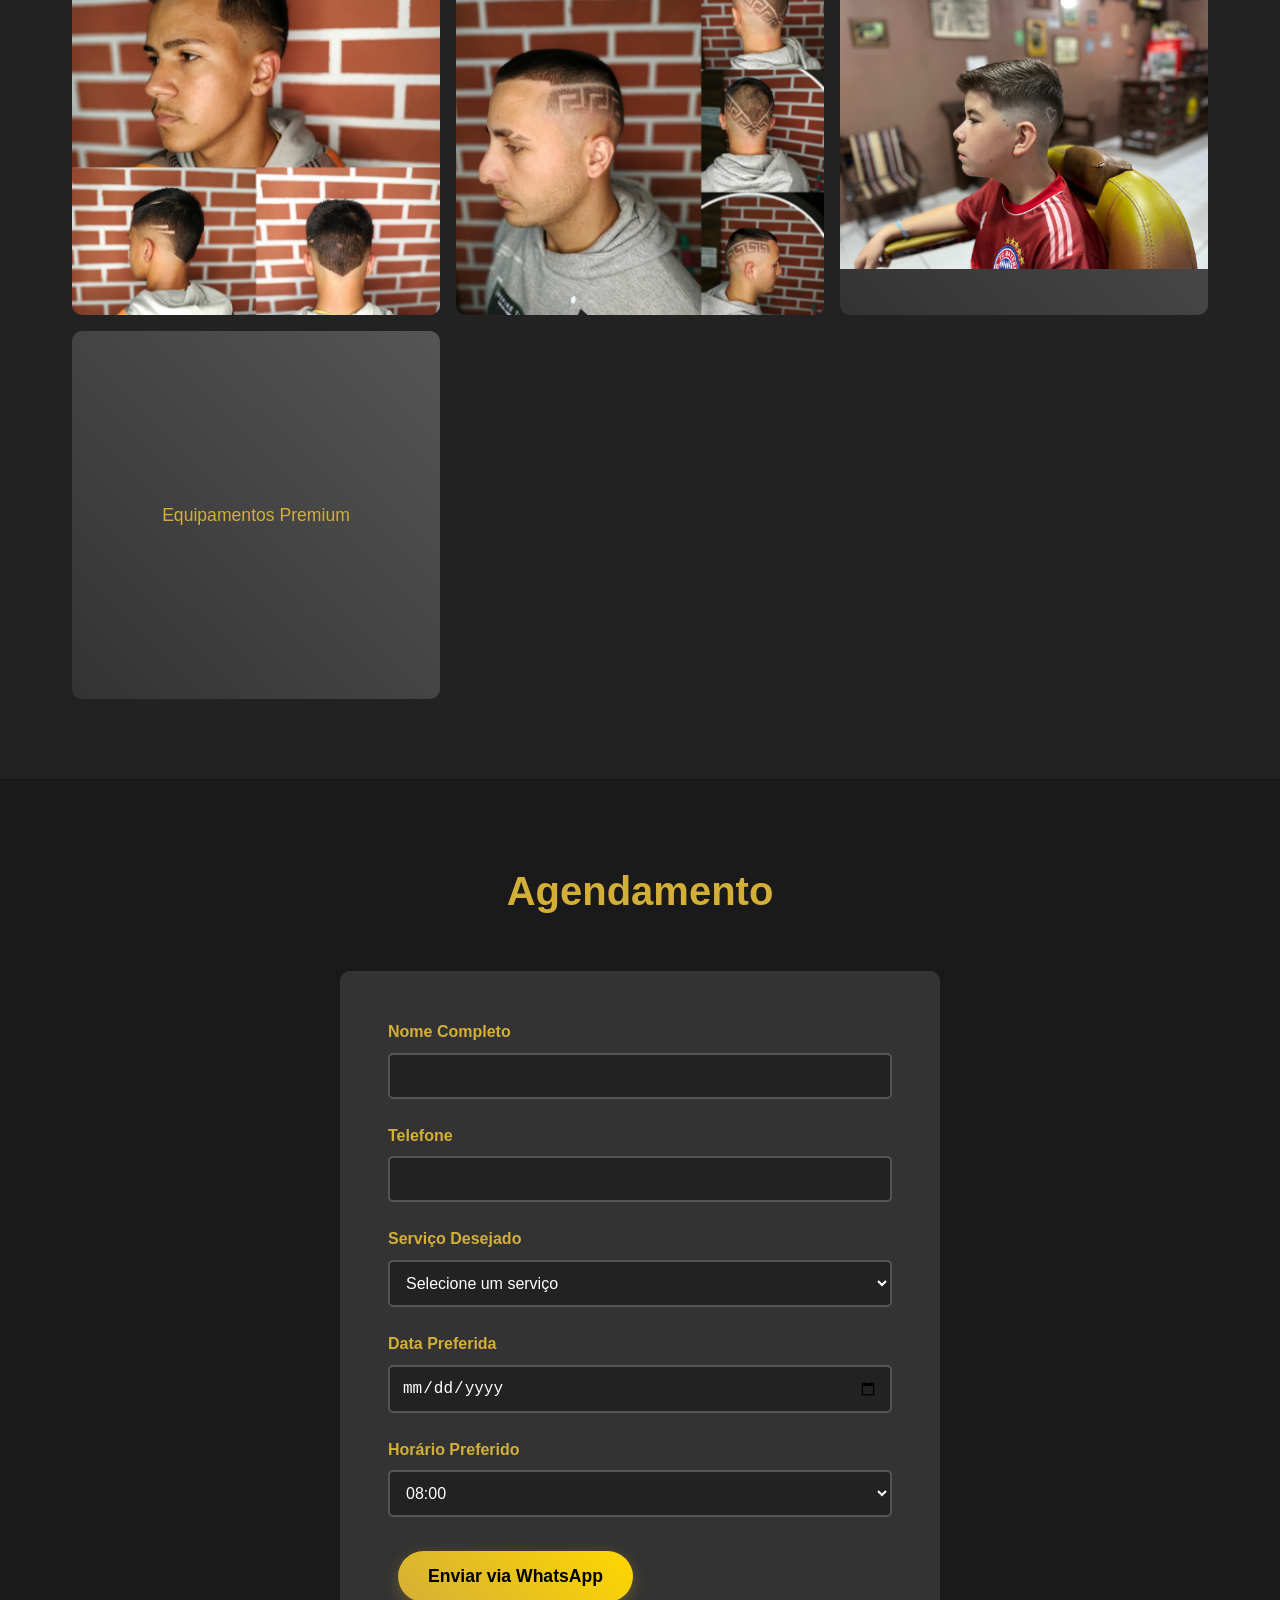
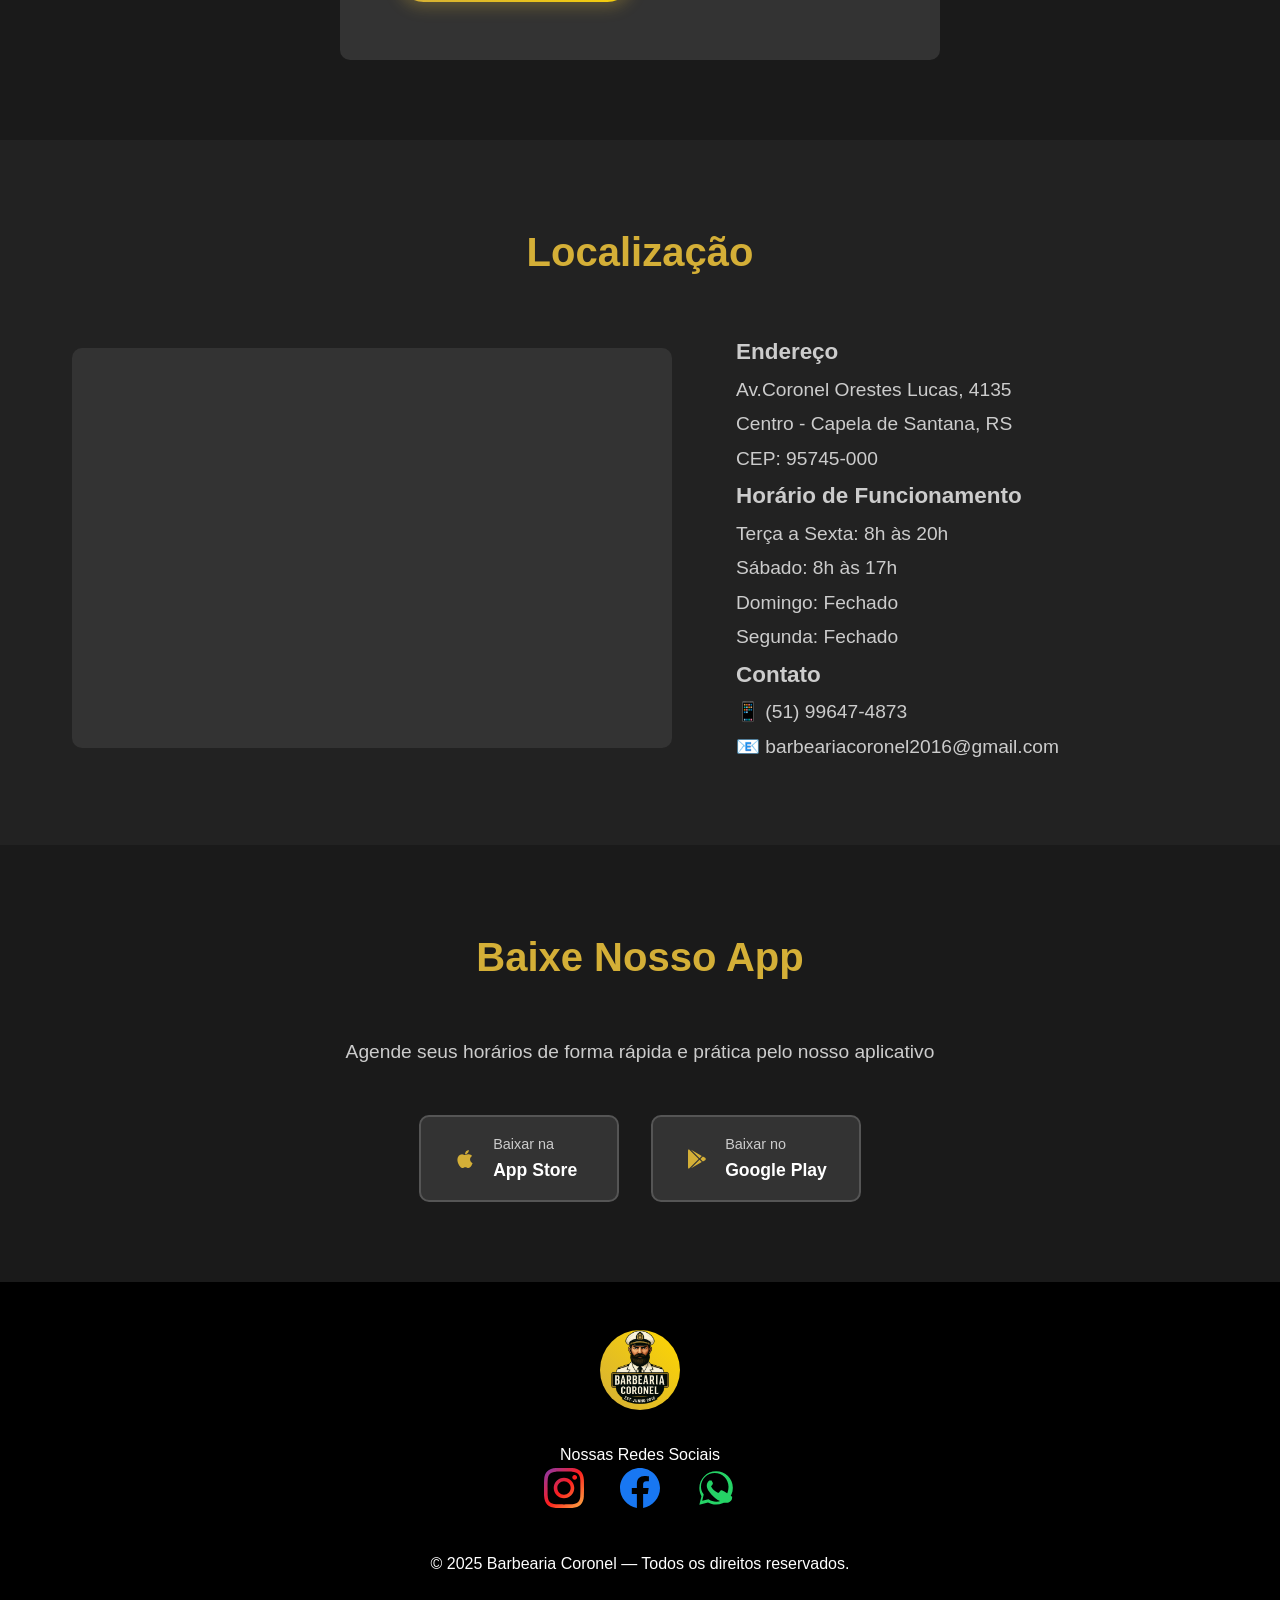
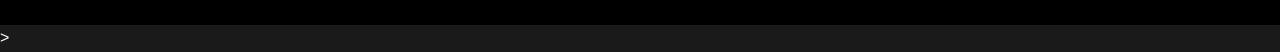
==== commit 0f8880a1: "adicionado responsividade certificado" ====
--- a/index.html
+++ b/index.html
@@ -20,6 +20,7 @@
                     <li><a href="#gallery">Galeria</a></li>
                     <li><a href="#booking">Agendamento</a></li>
                     <li><a href="#location">Localização</a></li>
+                    <li><a href="#socialNetwork">Redes Sociais</a></li>
                     <li><a href="certificado.html" target="_blank">Certificado 1º Corte</a></li>
                 </ul>
                 <button class="mobile-menu-btn" id="mobileMenuBtn">☰</button>
@@ -235,6 +236,7 @@
                 <div class="footer-logo">
                     <img src="./assets/img/logo-coronel.png" alt="">
                 </div>
+                <p id="socialNetwork">Nossas Redes Sociais</p>
                 <div class="social-links">
                     <a href="https://www.instagram.com/barbearia_coronel2016?igsh=MXhheGVqb21yb3EzaA%3D%3D&utm_source=qr" title="Instagram" rel="noopener noreferrer" target="_blank">
                         <svg width="40" height="40" viewBox="0 0 24 24" fill="currentColor">
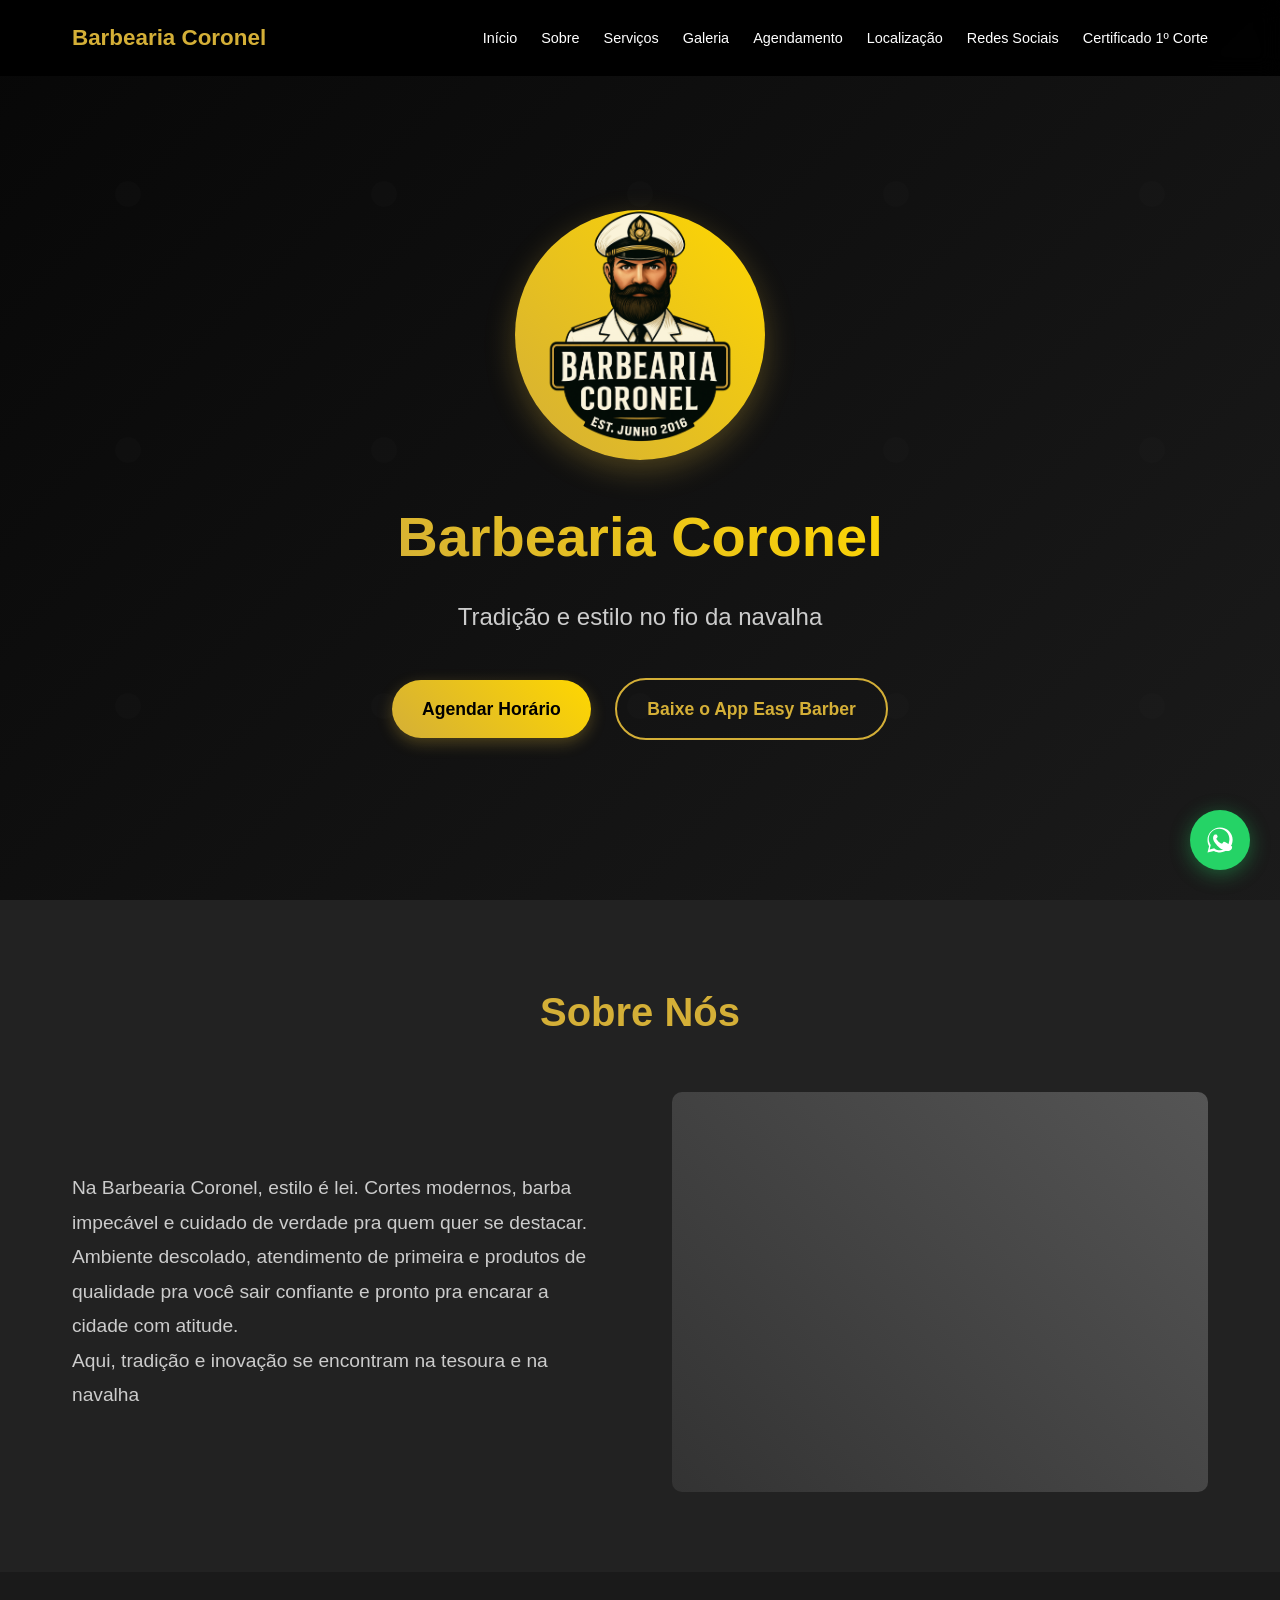
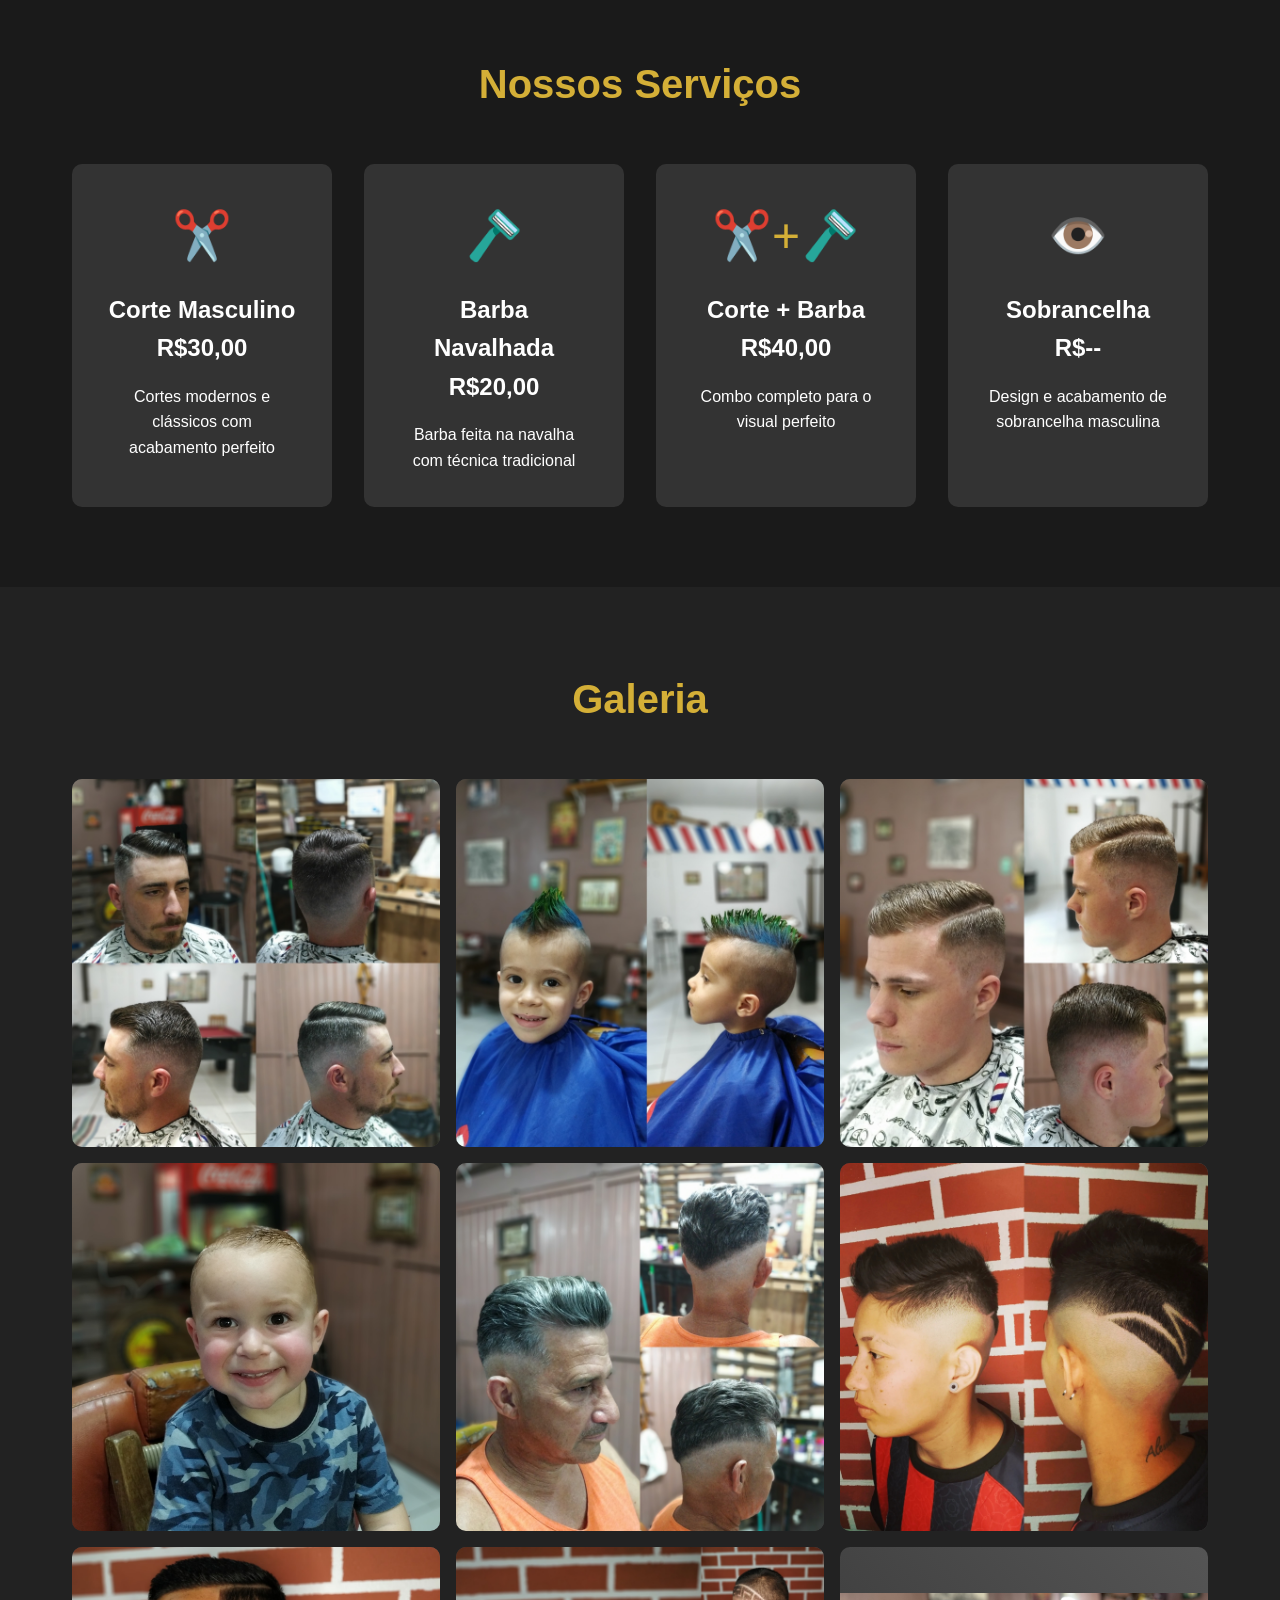
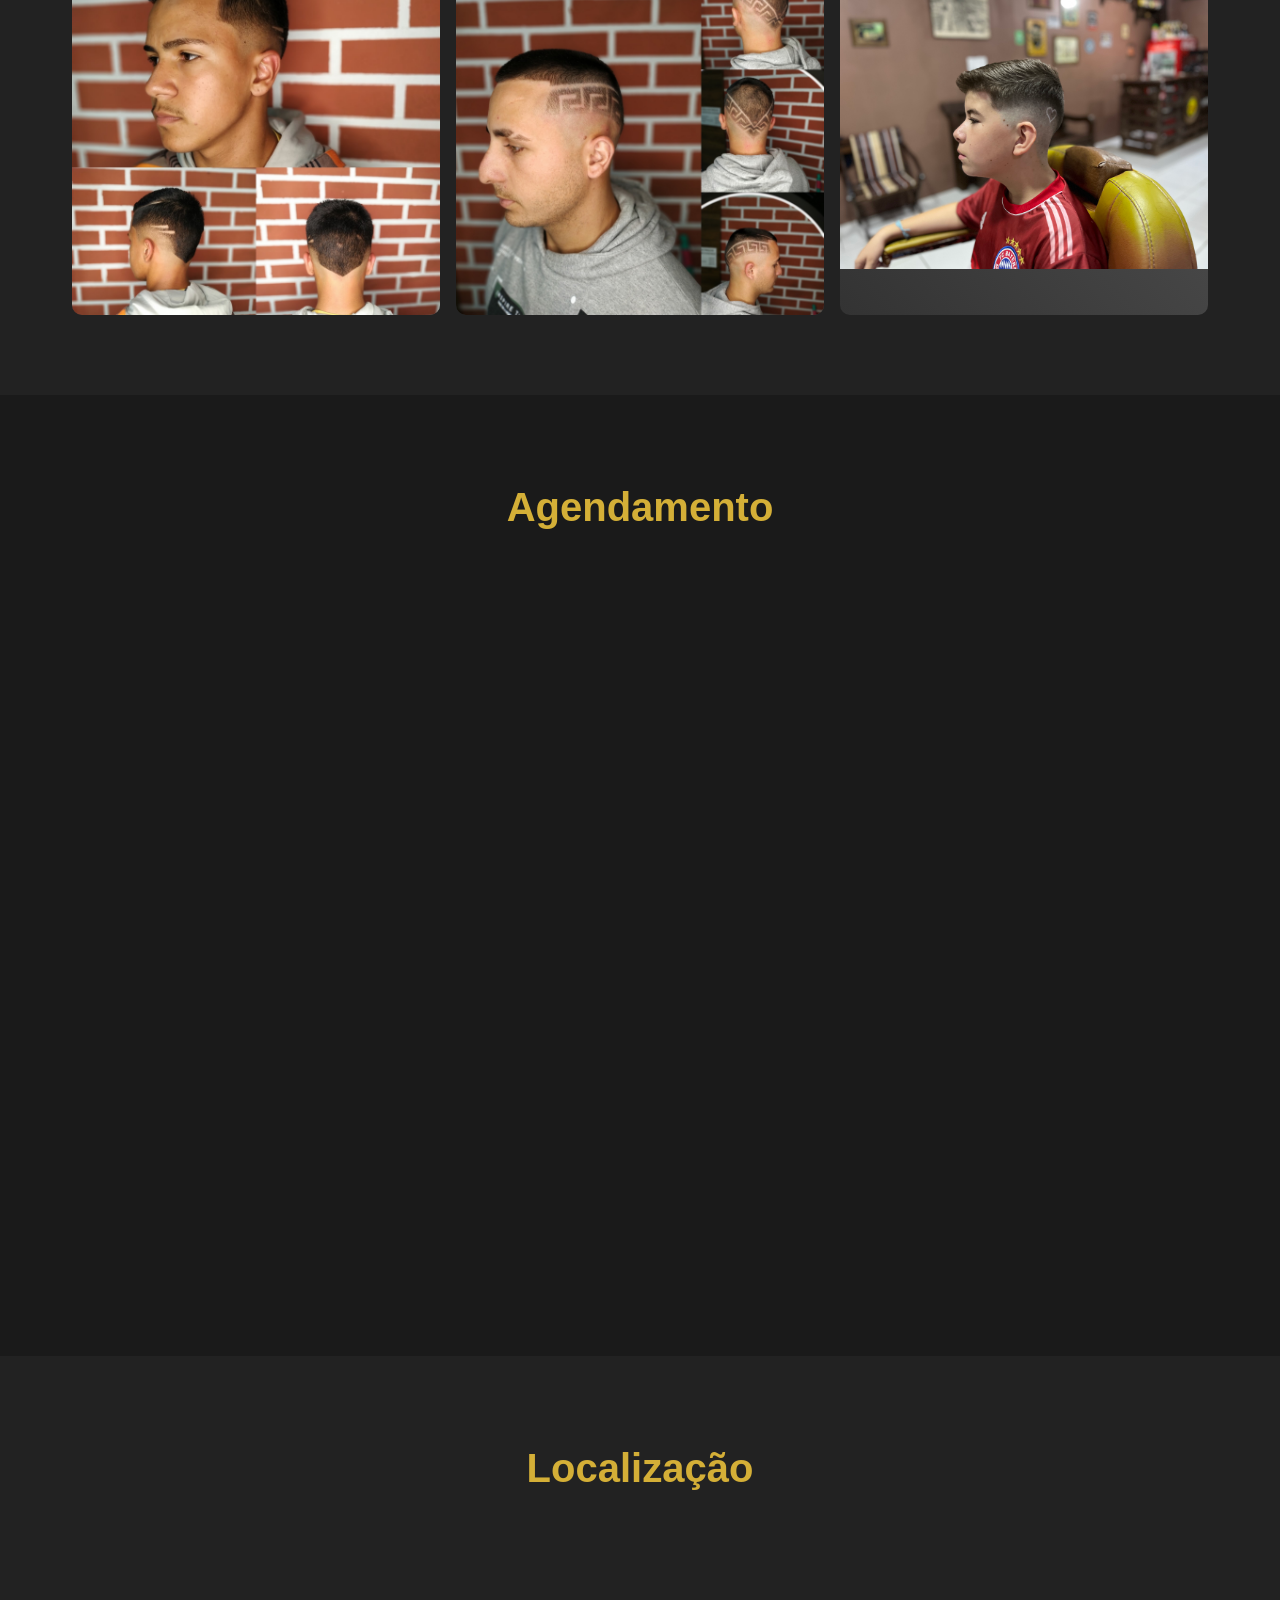
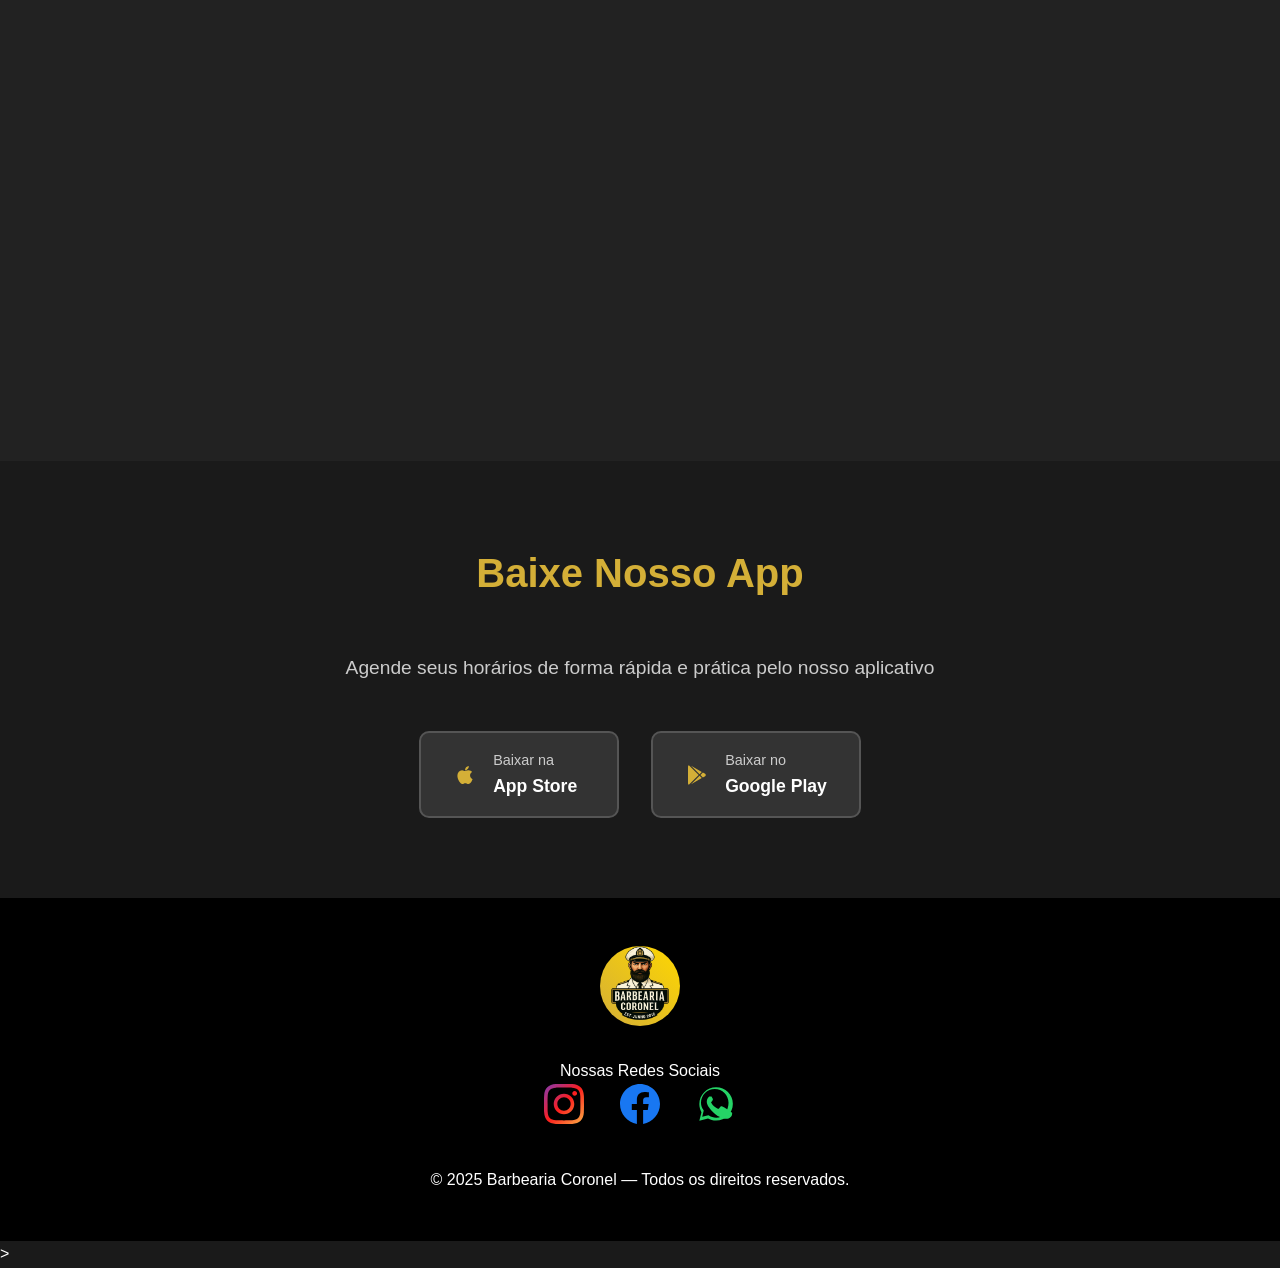
==== commit e148b64c: "correcao index" ====
--- a/index.html
+++ b/index.html
@@ -31,7 +31,7 @@
                     <a href="#gallery">Galeria</a>
                     <a href="#booking">Agendamento</a>
                     <a href="#location">Localização</a>
-                    <a href="#location">Certificado 1º Corte</a>
+                    <a href="certificado.html">Certificado 1º Corte</a>
                 </div>
             </div>
         </nav>
@@ -55,8 +55,8 @@
                 <h2>Sobre Nós</h2>
                 <div class="about-content fade-in">
                     <div class="about-text">
-                        <p>Fundada com orgulho gaúcho, a Barbearia Coronel é mais que um corte de cabelo — é um ritual de estilo e respeito às tradições. Ambiente moderno, atendimento de primeira e aquele papo de irmão.</p>
-                        <p>Nossa equipe de barbeiros experientes combina técnicas tradicionais com as tendências mais modernas, garantindo que cada cliente saia com o visual perfeito e a autoestima renovada.</p>
+                        <p>Na Barbearia Coronel, estilo é lei. Cortes modernos, barba impecável e cuidado de verdade pra quem quer se destacar. Ambiente descolado, atendimento de primeira e produtos de qualidade pra você sair confiante e pronto pra encarar a cidade com atitude.</p>
+                        <p>Aqui, tradição e inovação se encontram na tesoura e na navalha</p>
                     </div>
                     <div class="about-image">
                         <video autoplay muted loop playsinline>
@@ -128,7 +128,6 @@
                     <div class="gallery-item">
                         <img src="./assets/img/IMG_2168.jpeg" alt="">
                     </div>
-                    <div class="gallery-item">Equipamentos Premium</div>
                 </div>
             </div>
         </section>
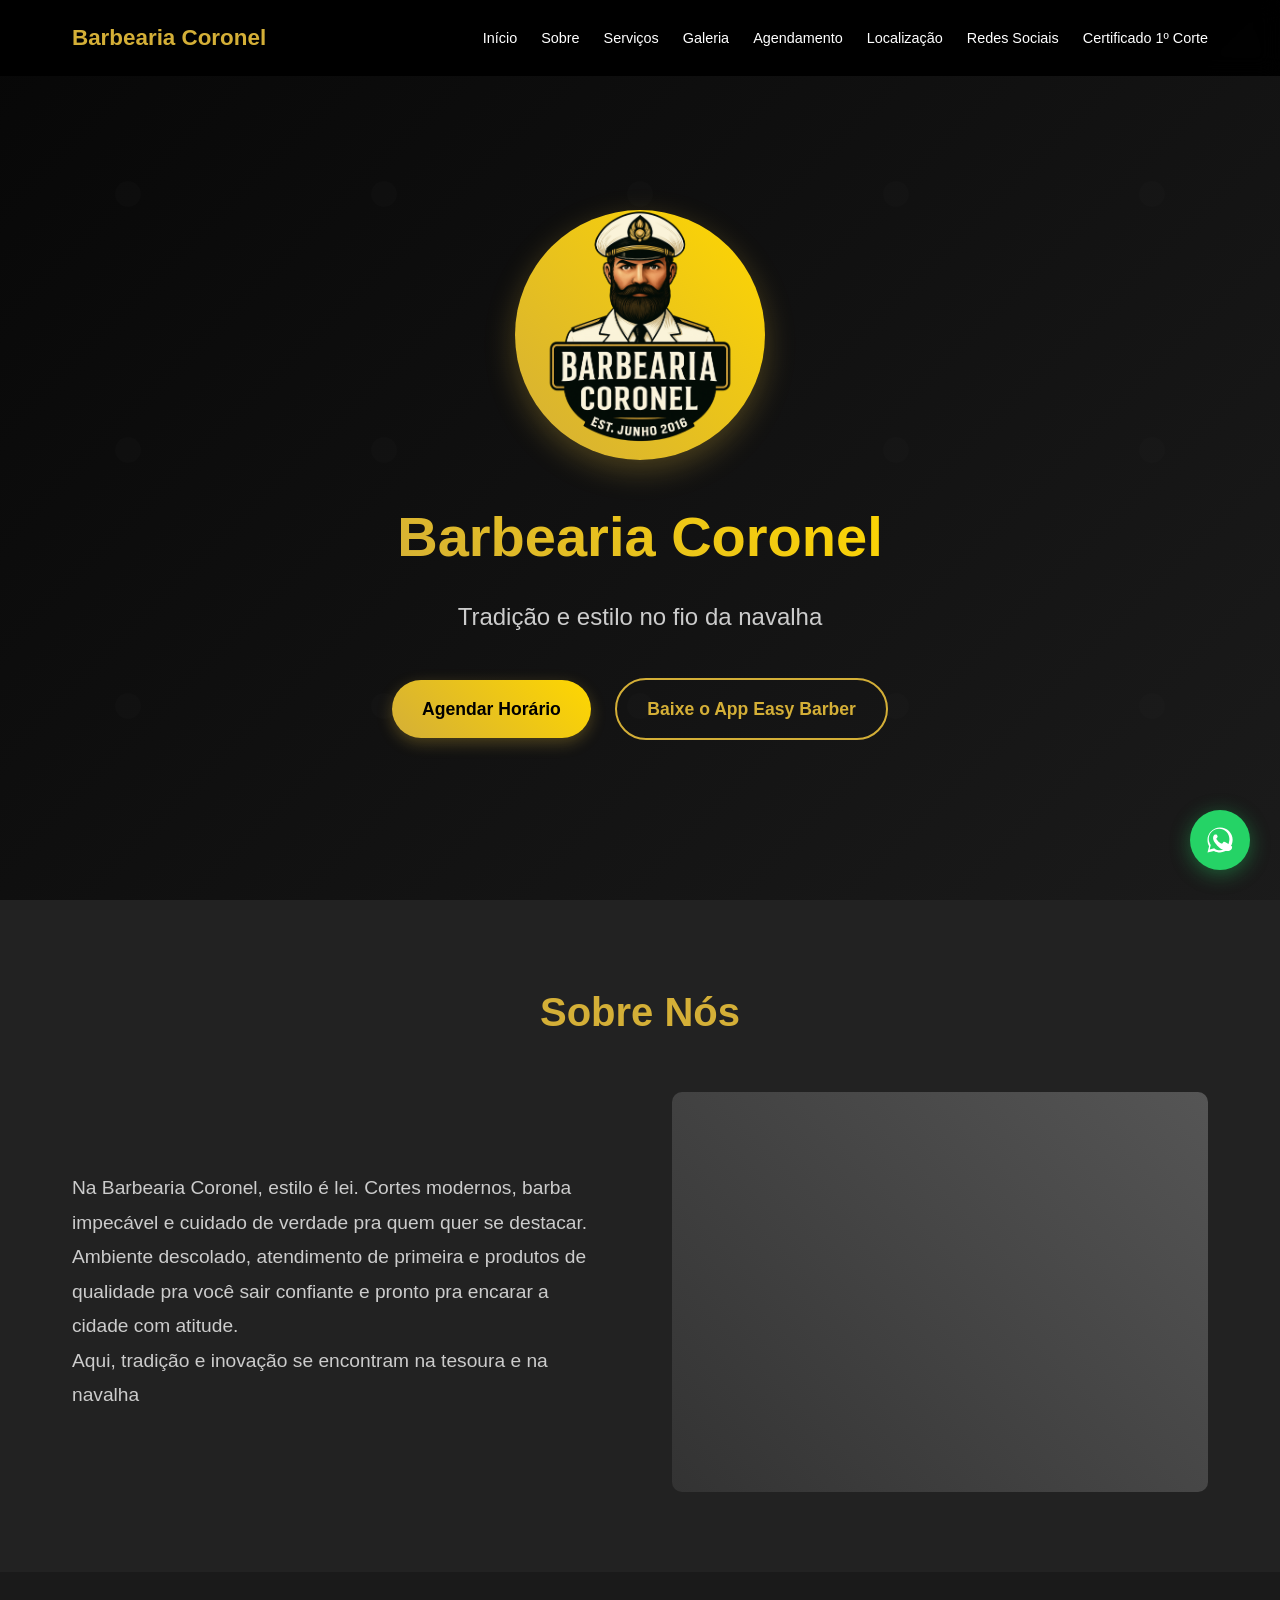
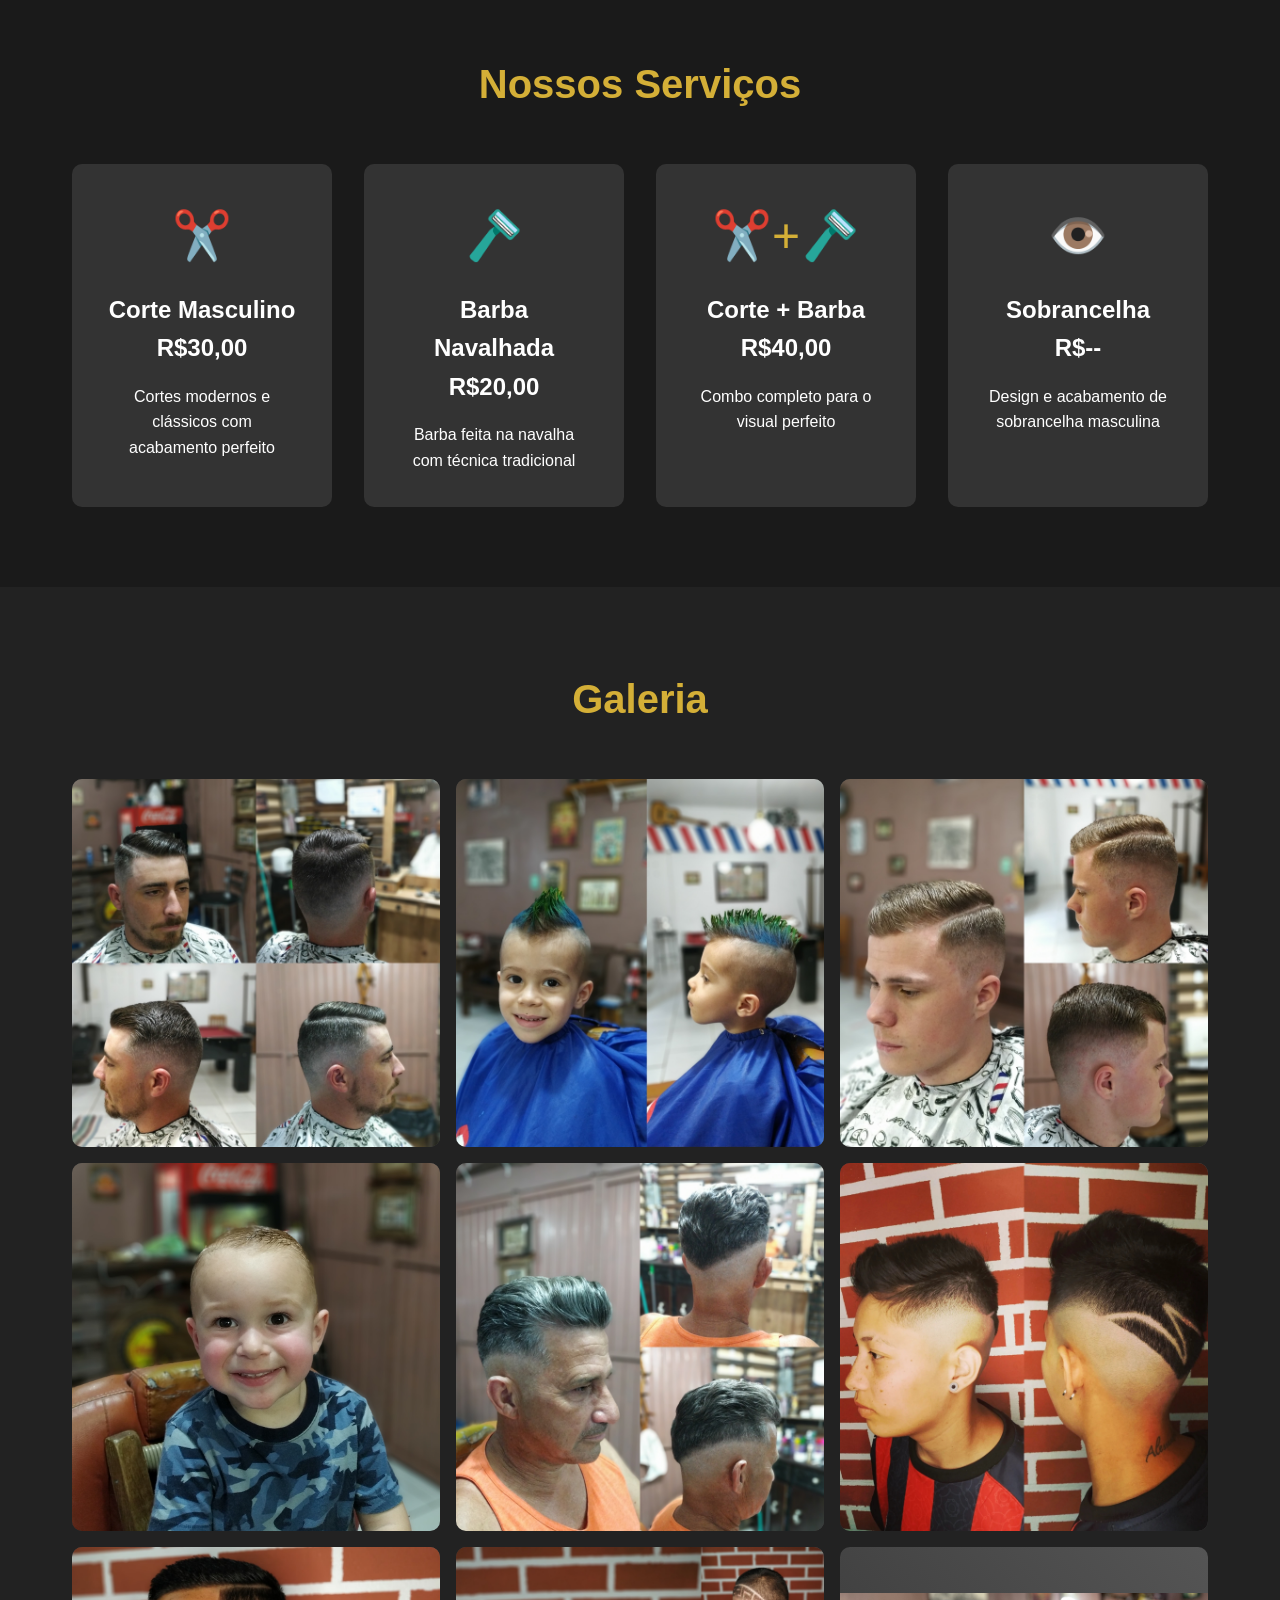
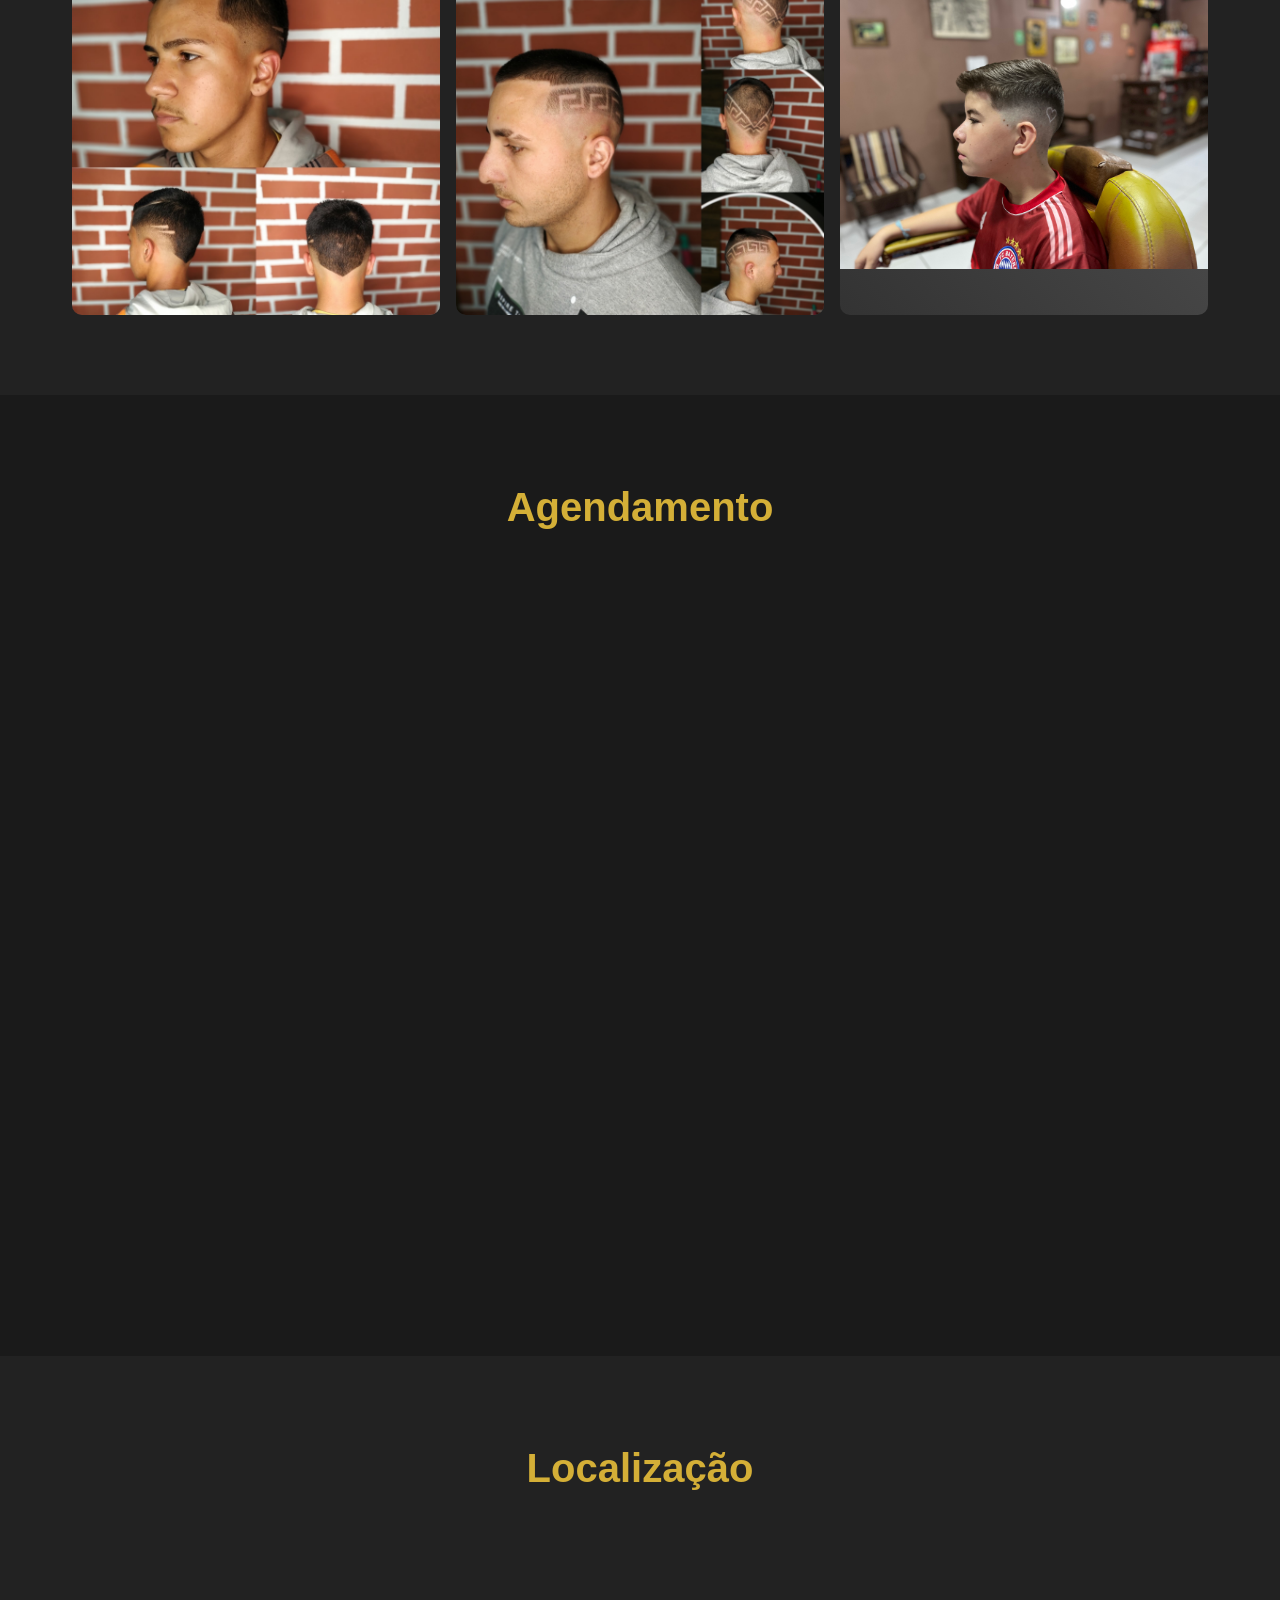
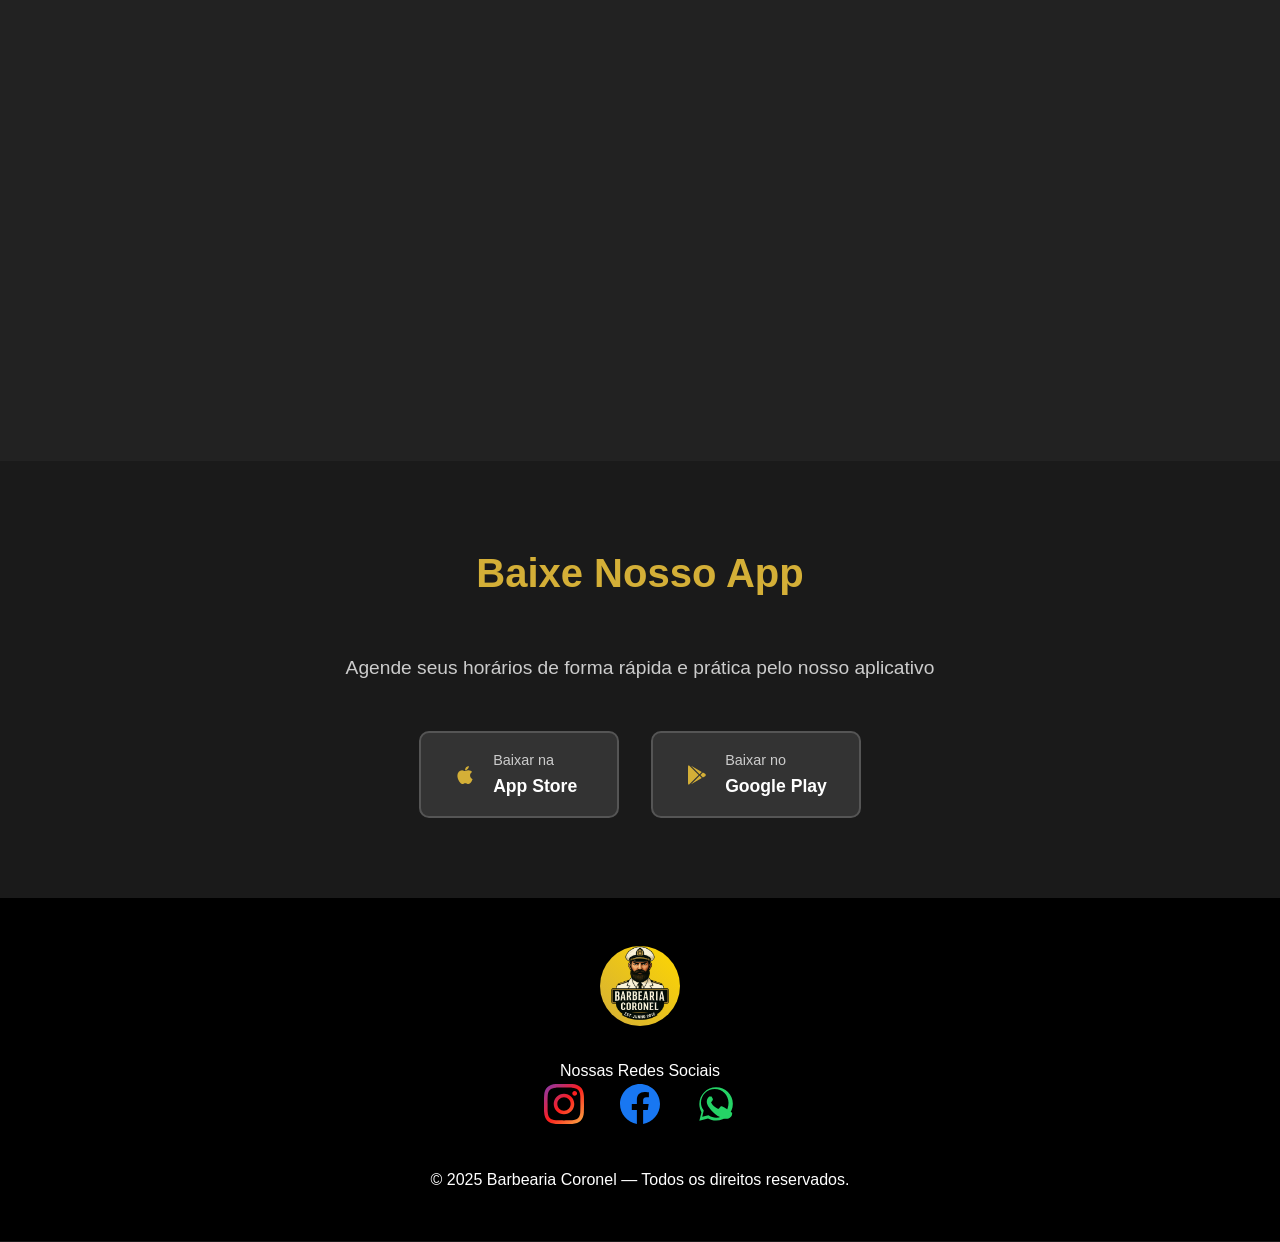
==== commit 6a44d956: "feat:certificado corte" ====
--- a/index.html
+++ b/index.html
@@ -23,7 +23,7 @@
                     <li><a href="#socialNetwork">Redes Sociais</a></li>
                     <li><a href="certificado.html" target="_blank">Certificado 1º Corte</a></li>
                 </ul>
-                <button class="mobile-menu-btn" id="mobileMenuBtn">☰</button>
+                <button class="mobile-menu-btn" id="mobileMenuBtn" type="button" aria-label="Abrir menu de navegação" aria-expanded="false" aria-controls="mobileMenu">☰</button>
                 <div class="mobile-menu" id="mobileMenu">
                     <a href="#hero">Início</a>
                     <a href="#about">Sobre</a>
@@ -31,6 +31,7 @@
                     <a href="#gallery">Galeria</a>
                     <a href="#booking">Agendamento</a>
                     <a href="#location">Localização</a>
+                    <a href="#socialNetwork">Redes Sociais</a>
                     <a href="certificado.html">Certificado 1º Corte</a>
                 </div>
             </div>
@@ -40,11 +41,11 @@
         <section class="hero" id="hero">
             <div class="hero-content">
                 <div class="logo">
-                    <img src="./assets/img/logo-coronel.png" alt="">
+                    <img src="./assets/img/logo-coronel.png" alt="Logo da Barbearia Coronel">
                 </div>
                 <h1>Barbearia Coronel</h1>
                 <p>Tradição e estilo no fio da navalha</p>
-                <a href="https://wa.me/" class="btn-primary">Agendar Horário</a>
+                <a href="https://wa.me/5551996474873?text=Olá!%20Gostaria%20de%20agendar%20um%20horário%20na%20Barbearia%20Coronel." class="btn-primary" target="_blank" rel="noopener noreferrer">Agendar Horário</a>
                 <a href="#download-app" class="btn-secondary">Baixe o App Easy Barber</a>
             </div>
         </section>
@@ -102,31 +103,31 @@
                 <h2>Galeria</h2>
                 <div class="gallery-grid fade-in">
                     <div class="gallery-item">
-                        <img src="./assets/img/141483.JPEG" alt="">
-                    </div>
-                    <div class="gallery-item">
-                        <img src="./assets/img/155451.JPEG" alt="">
-                    </div>
-                    <div class="gallery-item">
-                        <img src="./assets/img/160822.JPEG" alt="">
-                    </div>
-                    <div class="gallery-item">
-                        <img src="./assets/img/160840.JPEG" alt="">
-                    </div>
-                    <div class="gallery-item">
-                        <img src="./assets/img/164257.JPEG" alt="">
-                    </div>
-                    <div class="gallery-item">
-                        <img src="./assets/img/166944.jpg" alt="">
-                    </div>
-                    <div class="gallery-item">
-                        <img src="./assets/img/167426.JPEG" alt="">
-                    </div>
-                    <div class="gallery-item">
-                        <img src="./assets/img/170599.JPEG" alt="">
-                    </div>
-                    <div class="gallery-item">
-                        <img src="./assets/img/IMG_2168.jpeg" alt="">
+                        <img src="./assets/img/141483.JPEG" alt="Corte realizado na Barbearia Coronel">
+                    </div>
+                    <div class="gallery-item">
+                        <img src="./assets/img/155451.JPEG" alt="Cliente com corte masculino finalizado">
+                    </div>
+                    <div class="gallery-item">
+                        <img src="./assets/img/160822.JPEG" alt="Detalhe de acabamento de corte masculino">
+                    </div>
+                    <div class="gallery-item">
+                        <img src="./assets/img/160840.JPEG" alt="Resultado de corte e finalização">
+                    </div>
+                    <div class="gallery-item">
+                        <img src="./assets/img/164257.JPEG" alt="Corte com laterais em degradê">
+                    </div>
+                    <div class="gallery-item">
+                        <img src="./assets/img/166944.jpg" alt="Visual masculino após atendimento na barbearia">
+                    </div>
+                    <div class="gallery-item">
+                        <img src="./assets/img/167426.JPEG" alt="Corte masculino com acabamento na máquina e tesoura">
+                    </div>
+                    <div class="gallery-item">
+                        <img src="./assets/img/170599.JPEG" alt="Estilo de corte apresentado na galeria da Barbearia Coronel">
+                    </div>
+                    <div class="gallery-item">
+                        <img src="./assets/img/IMG_2168.jpeg" alt="Cliente atendido na Barbearia Coronel">
                     </div>
                 </div>
             </div>
@@ -149,13 +150,13 @@
                         <label for="service">Serviço Desejado</label>
                         <select id="service" name="service" required>
                             <option value="">Selecione um serviço</option>
-                            <option value="Corte Masculino">Corte Social</option>
-                            <option value="Barba Navalhada">Corte Degradê</option>
-                            <option value="Corte + Barba">Corte Degradê Navalhado</option>
-                            <option value="Pigmentação">Corte Social + Barba</option>
-                            <option value="Pigmentação">Corte Degradê + Barba</option>
-                            <option value="Pigmentação">Corte Degradê Navalhado + Barba</option>
-                            <option value="Sobrancelha">Barba</option>
+                            <option value="Corte Social">Corte Social</option>
+                            <option value="Corte Degradê">Corte Degradê</option>
+                            <option value="Corte Degradê Navalhado">Corte Degradê Navalhado</option>
+                            <option value="Corte Social + Barba">Corte Social + Barba</option>
+                            <option value="Corte Degradê + Barba">Corte Degradê + Barba</option>
+                            <option value="Corte Degradê Navalhado + Barba">Corte Degradê Navalhado + Barba</option>
+                            <option value="Barba">Barba</option>
                         </select>
                     </div>
                     <div class="form-group">
@@ -233,11 +234,11 @@
         <footer class="footer">
             <div class="footer-content">
                 <div class="footer-logo">
-                    <img src="./assets/img/logo-coronel.png" alt="">
+                    <img src="./assets/img/logo-coronel.png" alt="Logo da Barbearia Coronel">
                 </div>
                 <p id="socialNetwork">Nossas Redes Sociais</p>
                 <div class="social-links">
-                    <a href="https://www.instagram.com/barbearia_coronel2016?igsh=MXhheGVqb21yb3EzaA%3D%3D&utm_source=qr" title="Instagram" rel="noopener noreferrer" target="_blank">
+                    <a href="https://www.instagram.com/barbearia_coronel2016?igsh=MXhheGVqb21yb3EzaA%3D%3D&utm_source=qr" title="Instagram" aria-label="Instagram da Barbearia Coronel" rel="noopener noreferrer" target="_blank">
                         <svg width="40" height="40" viewBox="0 0 24 24" fill="currentColor">
                             <defs>
                                 <linearGradient id="instagram-gradient" x1="0%" y1="0%" x2="100%" y2="100%">
@@ -249,12 +250,12 @@
                             <path fill="url(#instagram-gradient)" d="M12 2.163c3.204 0 3.584.012 4.85.07 3.252.148 4.771 1.691 4.919 4.919.058 1.265.069 1.645.069 4.849 0 3.205-.012 3.584-.069 4.849-.149 3.225-1.664 4.771-4.919 4.919-1.266.058-1.644.07-4.85.07-3.204 0-3.584-.012-4.849-.07-3.26-.149-4.771-1.699-4.919-4.92-.058-1.265-.07-1.644-.07-4.849 0-3.204.013-3.583.07-4.849.149-3.227 1.664-4.771 4.919-4.919 1.266-.057 1.645-.069 4.849-.069zm0-2.163c-3.259 0-3.667.014-4.947.072-4.358.2-6.78 2.618-6.98 6.98-.059 1.281-.073 1.689-.073 4.948 0 3.259.014 3.668.072 4.948.2 4.358 2.618 6.78 6.98 6.98 1.281.058 1.689.072 4.948.072 3.259 0 3.668-.014 4.948-.072 4.354-.2 6.782-2.618 6.979-6.98.059-1.28.073-1.689.073-4.948 0-3.259-.014-3.667-.072-4.947-.196-4.354-2.617-6.78-6.979-6.98-1.281-.059-1.69-.073-4.949-.073zm0 5.838c-3.403 0-6.162 2.759-6.162 6.162s2.759 6.163 6.162 6.163 6.162-2.759 6.162-6.163c0-3.403-2.759-6.162-6.162-6.162zm0 10.162c-2.209 0-4-1.79-4-4 0-2.209 1.791-4 4-4s4 1.791 4 4c0 2.21-1.791 4-4 4zm6.406-11.845c-.796 0-1.441.645-1.441 1.44s.645 1.44 1.441 1.44c.795 0 1.439-.645 1.439-1.44s-.644-1.44-1.439-1.44z"/>
                         </svg>
                     </a>
-                    <a href="https://www.facebook.com/share/17h9QZAcDx/?mibextid=wwXIfr" title="Facebook" rel="noopener noreferrer" target="_blank">
+                    <a href="https://www.facebook.com/share/17h9QZAcDx/?mibextid=wwXIfr" title="Facebook" aria-label="Facebook da Barbearia Coronel" rel="noopener noreferrer" target="_blank">
                         <svg width="40" height="40" viewBox="0 0 24 24" fill="#1877f2">
                             <path d="M24 12.073c0-6.627-5.373-12-12-12s-12 5.373-12 12c0 5.99 4.388 10.954 10.125 11.854v-8.385H7.078v-3.47h3.047V9.43c0-3.007 1.792-4.669 4.533-4.669 1.312 0 2.686.235 2.686.235v2.953H15.83c-1.491 0-1.956.925-1.956 1.874v2.25h3.328l-.532 3.47h-2.796v8.385C19.612 23.027 24 18.062 24 12.073z"/>
                         </svg>
                     </a>
-                    <a href="https://wa.me/" title="WhatsApp" rel="noopener noreferrer" target="_blank">
+                    <a href="https://wa.me/5551996474873?text=Olá!%20Gostaria%20de%20agendar%20um%20horário%20na%20Barbearia%20Coronel." title="WhatsApp" aria-label="WhatsApp da Barbearia Coronel" rel="noopener noreferrer" target="_blank">
                         <svg width="40" height="40" viewBox="0 0 24 24" fill="#25d366">
                             <path d="M17.472 14.382c-.297-.149-1.758-.867-2.03-.967-.273-.099-.471-.148-.67.15-.197.297-.767.966-.94 1.164-.173.199-.347.223-.644.075-.297-.15-1.255-.463-2.39-1.475-.883-.788-1.48-1.761-1.653-2.059-.173-.297-.018-.458.13-.606.134-.133.298-.347.446-.52.149-.174.198-.298.298-.497.099-.198.05-.371-.025-.52C10.612 9.727 9.818 8.55 9.57 8.004c-.241-.533-.486-.461-.669-.469C8.716 7.527 8.517 7.521 8.319 7.521c-.198 0-.52.074-.792.372C7.255 8.192 6.461 8.911 6.461 10.614c0 1.703 1.344 3.35 1.531 3.582.187.233 2.64 4.03 6.397 5.653.894.386 1.593.617 2.137.791.897.285 1.714.245 2.361.148.72-.108 2.218-.907 2.532-1.784.312-.878.312-1.632.219-1.784C17.965 14.671 17.769 14.531 17.472 14.382z"/>
                             <path d="M12.057 2C6.501 2 2 6.501 2 12.057c0 1.784.463 3.463 1.281 4.924L2 22l5.183-1.281c1.408.766 3.014 1.224 4.874 1.224 5.556 0 10.057-4.501 10.057-10.057S17.613 2 12.057 2z M12.057 20.226c-1.583 0-3.054-.481-4.27-1.302L7.4 18.675l-3.675.909.909-3.675-.249-.387c-.901-1.216-1.382-2.687-1.382-4.27 0-4.556 3.701-8.257 8.257-8.257s8.257 3.701 8.257 8.257S16.613 20.226 12.057 20.226z"/>
@@ -266,7 +267,7 @@
         </footer>
 
         <!-- Botão WhatsApp Flutuante -->
-        <a href="https://wa.me/5551996474873?text=Olá! Gostaria de agendar um horário na Barbearia Coronel." class="whatsapp-float" target="_blank" rel="noopener noreferrer" title="Fale conosco no WhatsApp">
+        <a href="https://wa.me/5551996474873?text=Olá!%20Gostaria%20de%20agendar%20um%20horário%20na%20Barbearia%20Coronel." class="whatsapp-float" target="_blank" rel="noopener noreferrer" title="Fale conosco no WhatsApp" aria-label="Falar com a Barbearia Coronel no WhatsApp">
             <svg viewBox="0 0 24 24" fill="currentColor">
                 <path d="M17.472,14.382c-0.297-0.149-1.758-0.867-2.03-0.967c-0.273-0.099-0.471-0.148-0.67,0.15c-0.197,0.297-0.767,0.966-0.94,1.164c-0.173,0.199-0.347,0.223-0.644,0.075c-0.297-0.15-1.255-0.463-2.39-1.475c-0.883-0.788-1.48-1.761-1.653-2.059c-0.173-0.297-0.018-0.458,0.13-0.606c0.134-0.133,0.298-0.347,0.446-0.52c0.149-0.174,0.198-0.298,0.298-0.497c0.099-0.198,0.05-0.371-0.025-0.52C10.612,9.727,9.818,8.55,9.570,8.004c-0.241-0.533-0.486-0.461-0.669-0.469C8.716,7.527,8.517,7.521,8.319,7.521c-0.198,0-0.52,0.074-0.792,0.372C7.255,8.192,6.461,8.911,6.461,10.614c0,1.703,1.344,3.35,1.531,3.582c0.187,0.233,2.64,4.03,6.397,5.653c0.894,0.386,1.593,0.617,2.137,0.791c0.897,0.285,1.714,0.245,2.361,0.148c0.72-0.108,2.218-0.907,2.532-1.784c0.312-0.878,0.312-1.632,0.219-1.784C17.965,14.671,17.769,14.531,17.472,14.382z"/>
                 <path d="M12.057,2C6.501,2,2,6.501,2,12.057c0,1.784,0.463,3.463,1.281,4.924L2,22l5.183-1.281c1.408,0.766,3.014,1.224,4.874,1.224c5.556,0,10.057-4.501,10.057-10.057S17.613,2,12.057,2z M12.057,20.226c-1.583,0-3.054-0.481-4.27-1.302L7.4,18.675l-3.675,0.909l0.909-3.675l-0.249-0.387c-0.901-1.216-1.382-2.687-1.382-4.27c0-4.556,3.701-8.257,8.257-8.257s8.257,3.701,8.257,8.257S16.613,20.226,12.057,20.226z"/>
@@ -274,5 +275,5 @@
         </a>
 
         <script src="./assets/scripts/main.js"></script>
-    ></body>
+</body>
 </html>
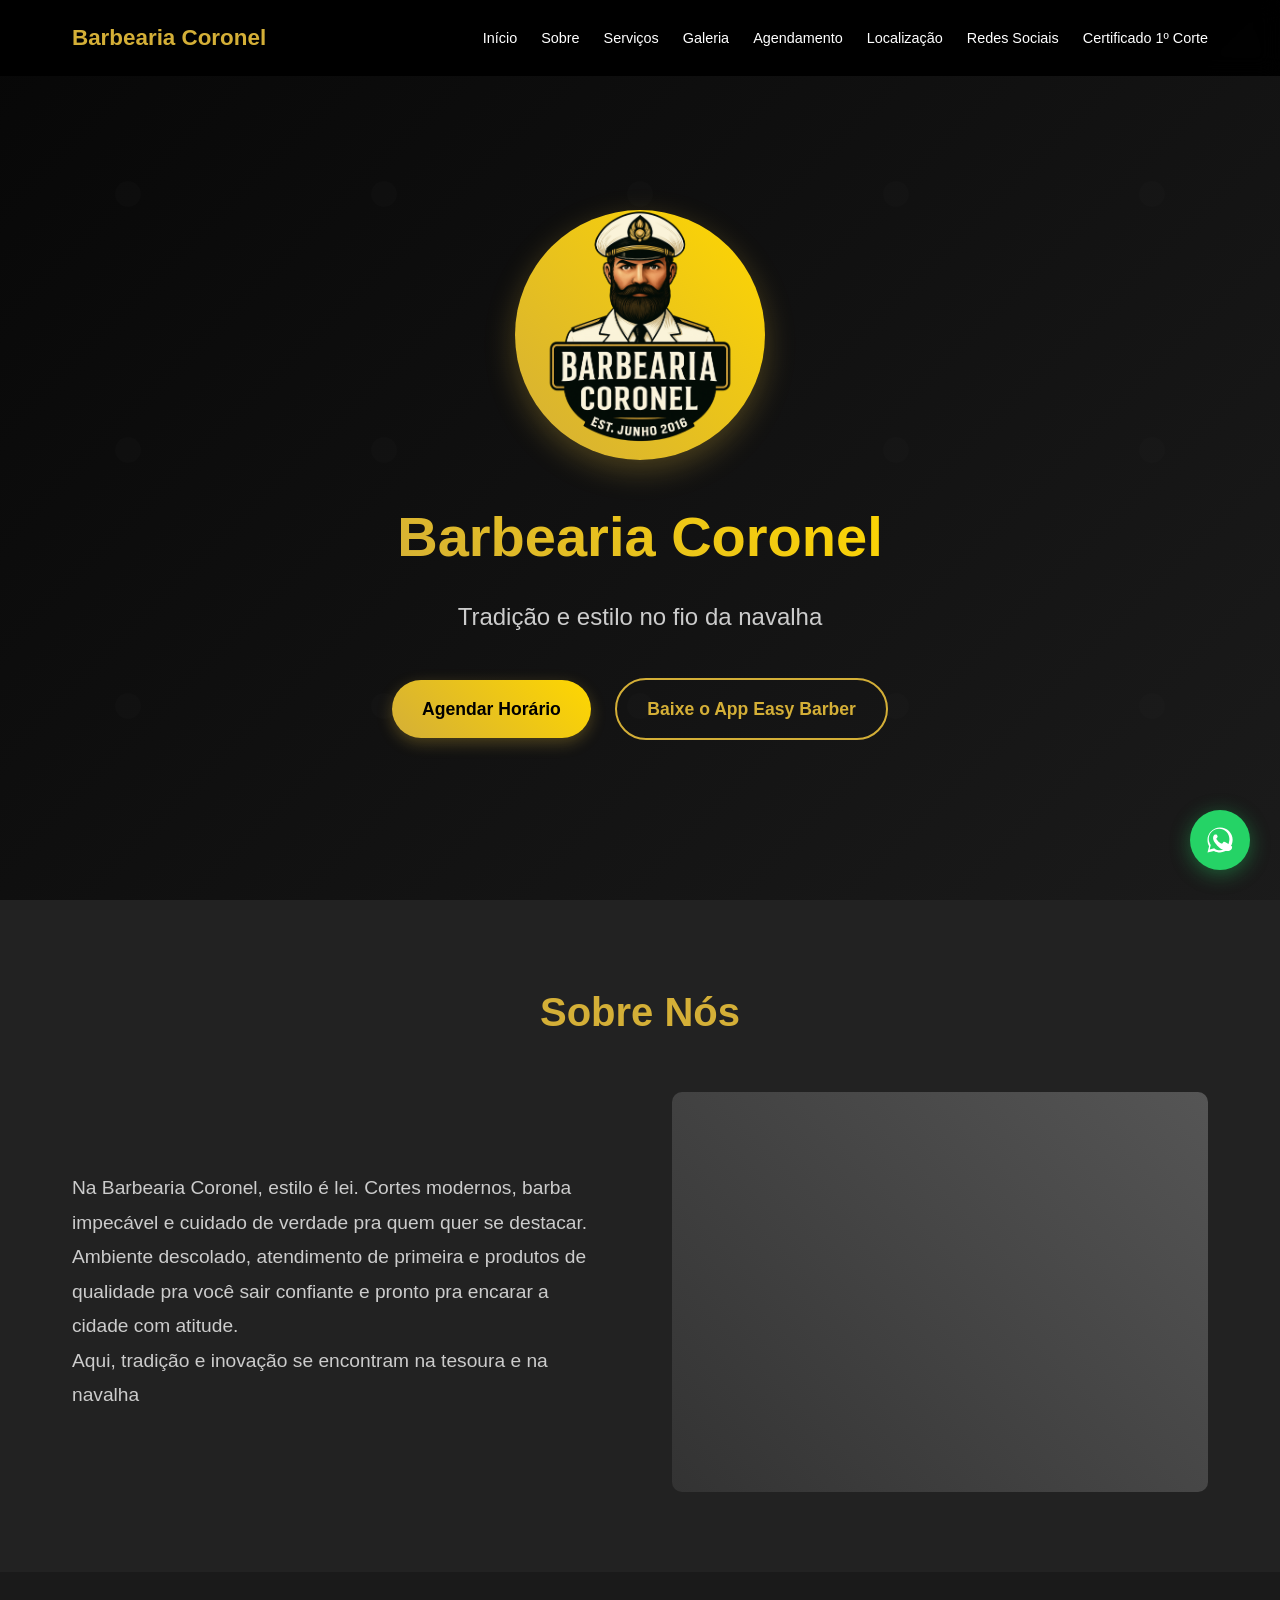
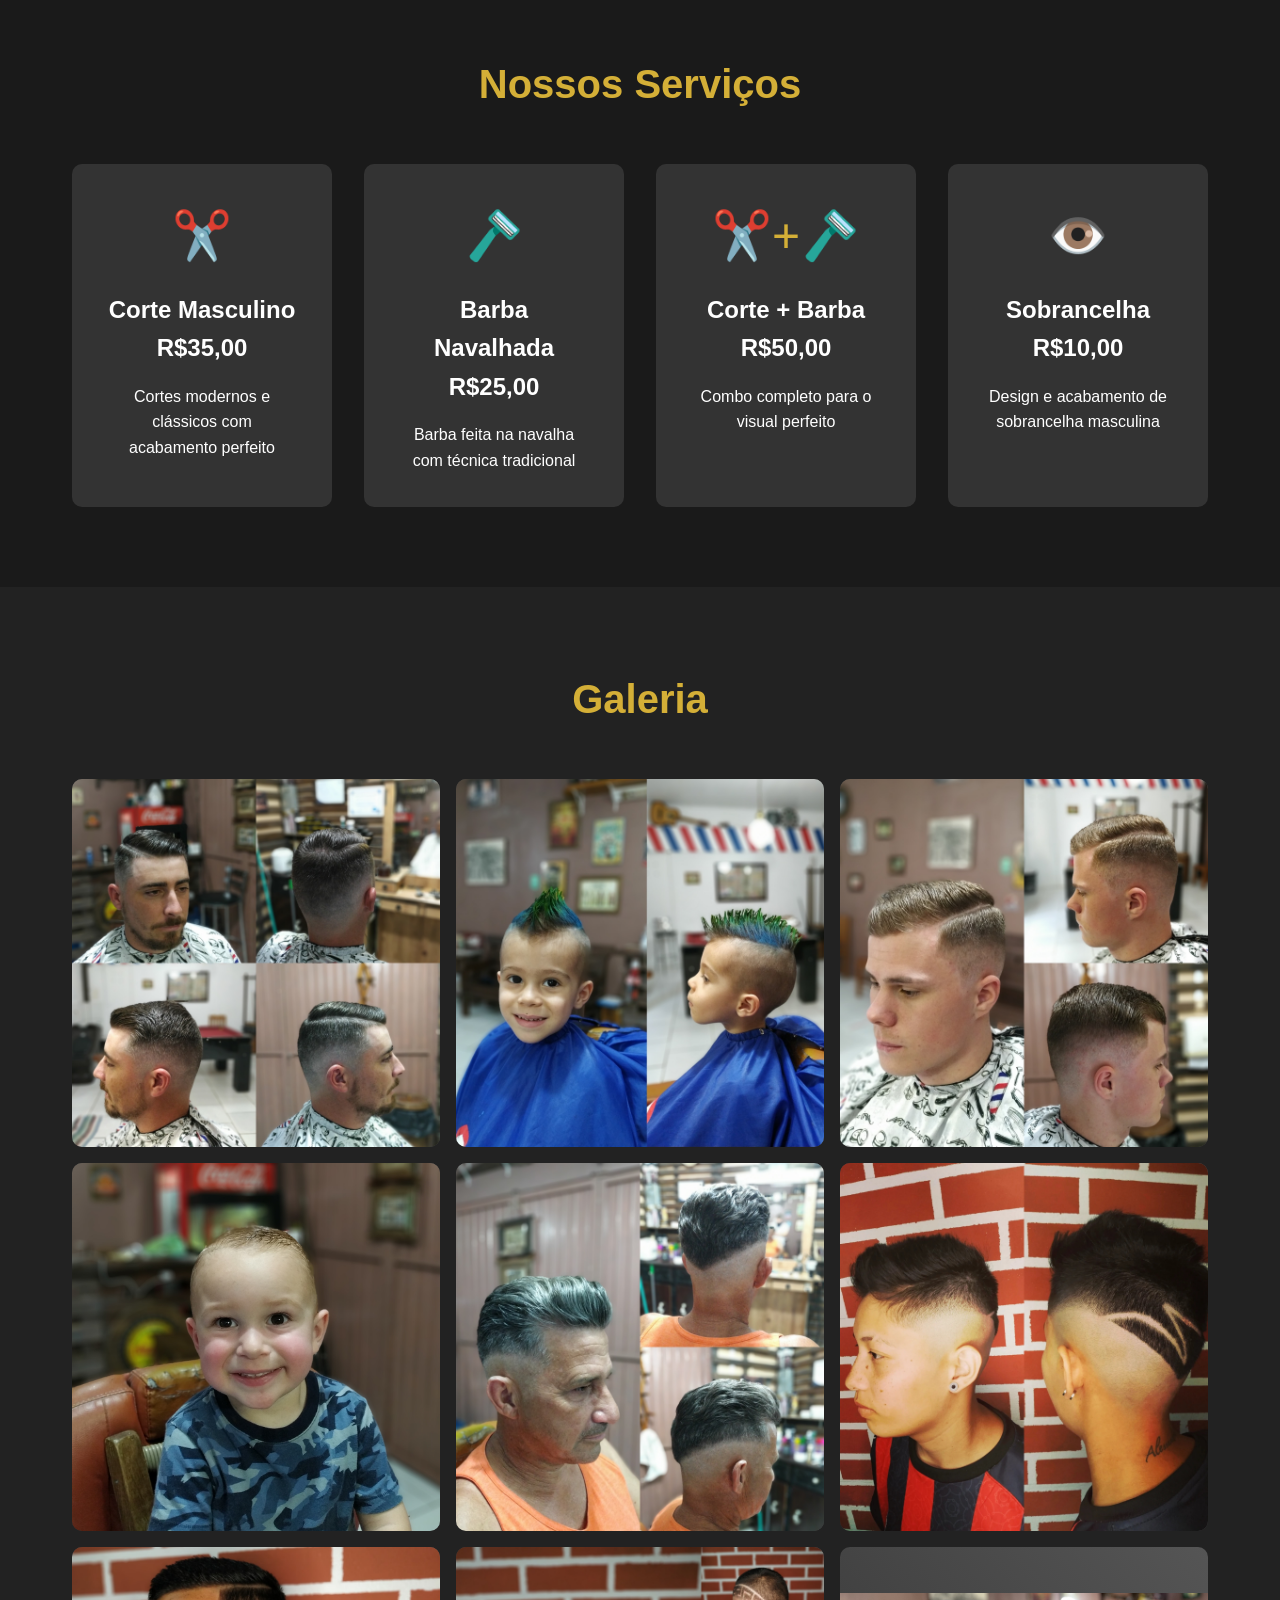
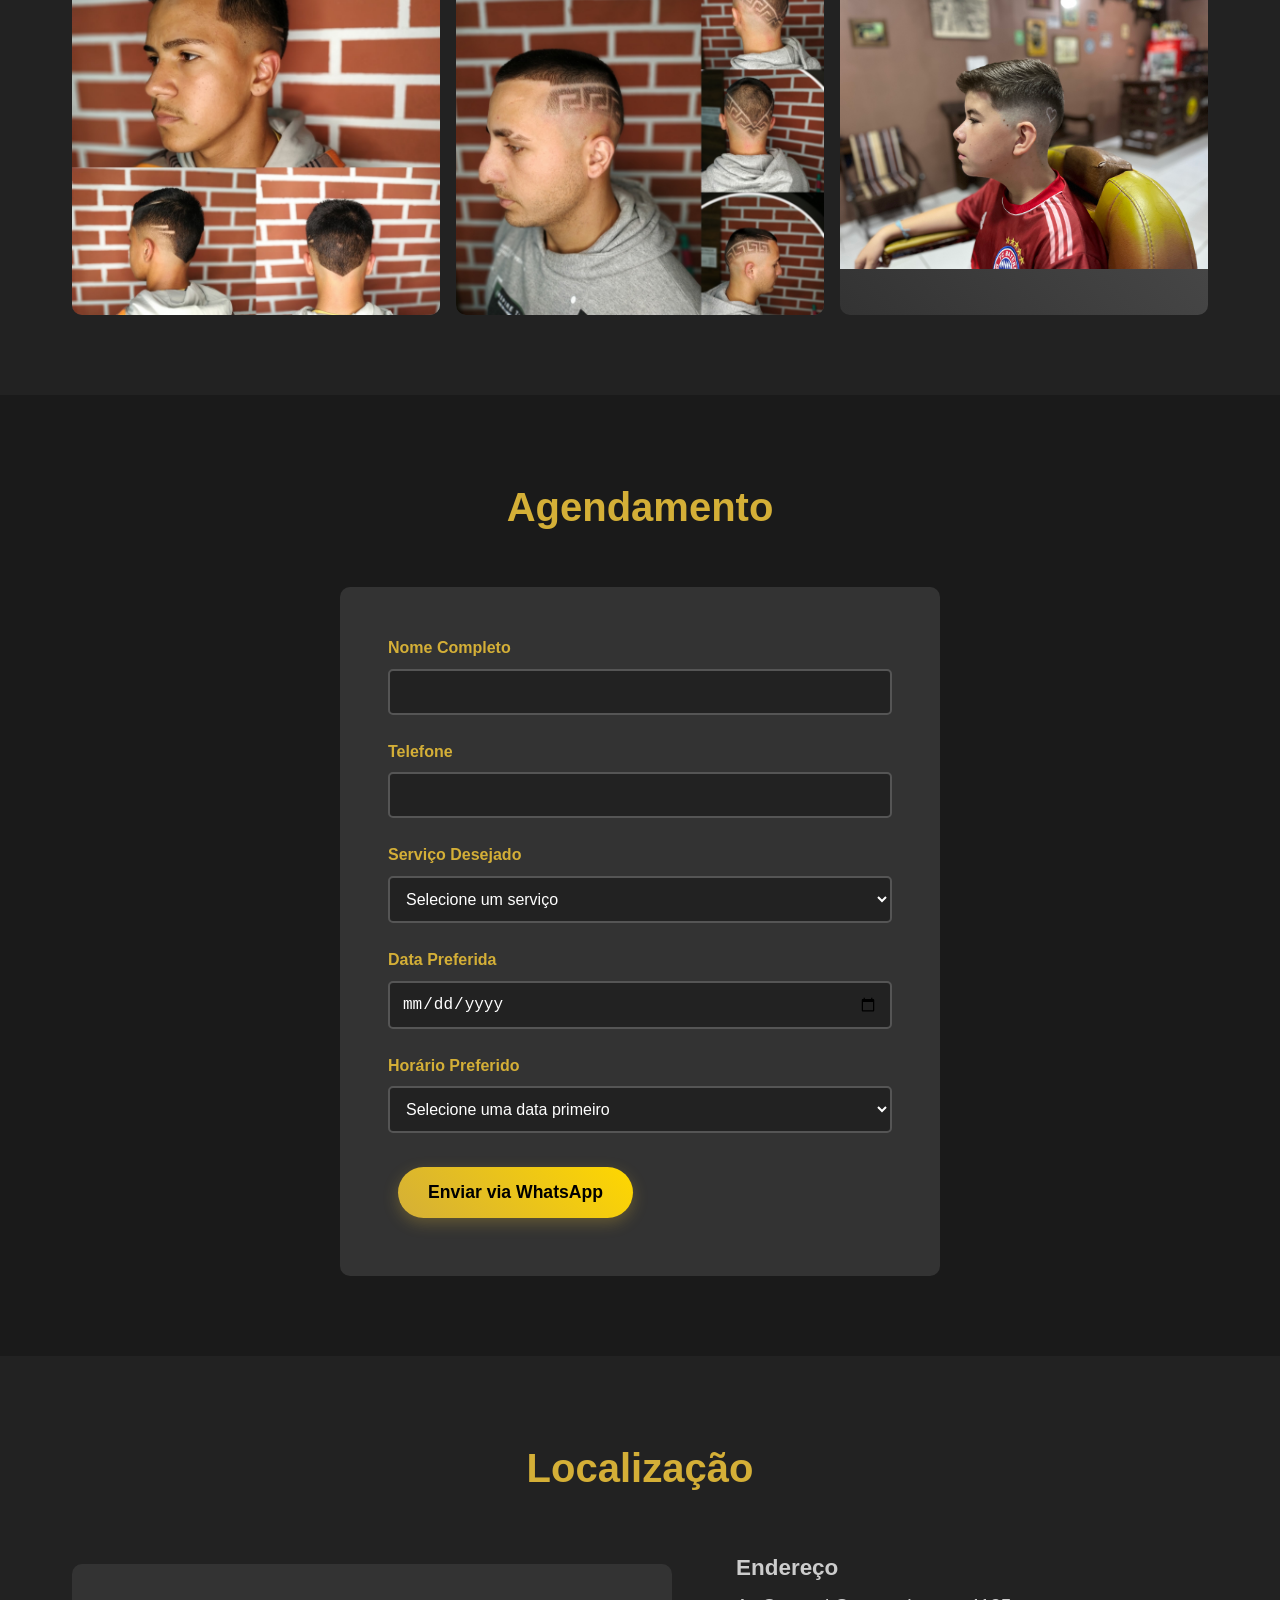
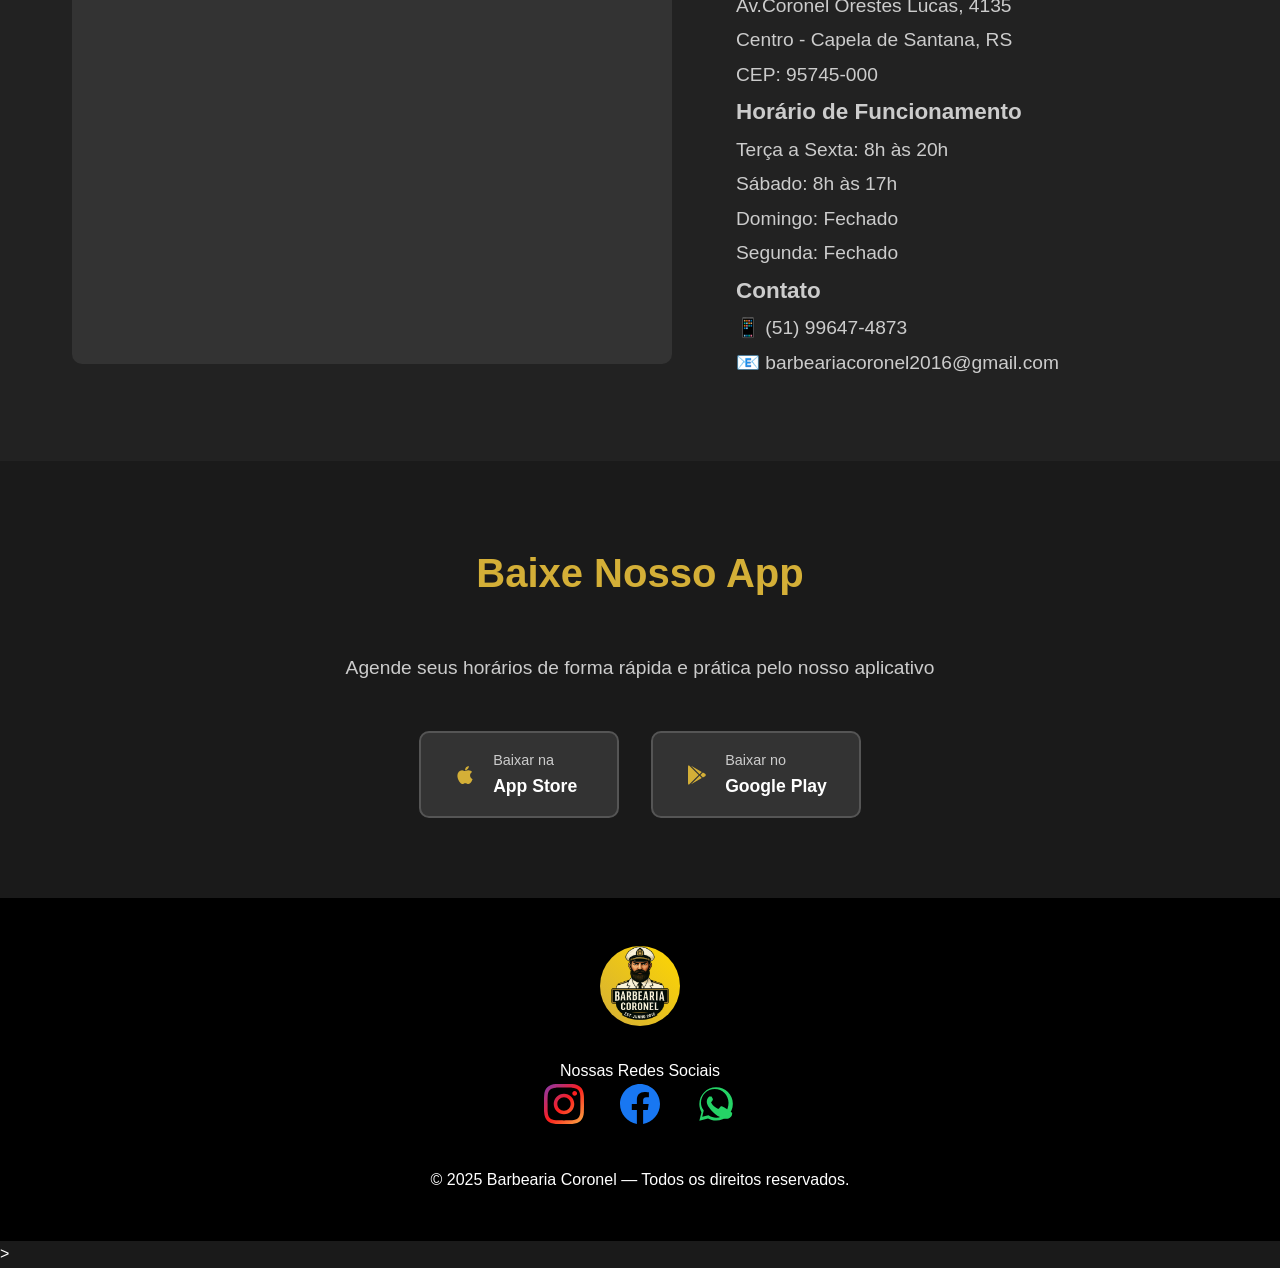
==== commit b7bf56e4: "alteraçao nos preços alterados os preços dos serviços" ====
--- a/index.html
+++ b/index.html
@@ -23,7 +23,7 @@
                     <li><a href="#socialNetwork">Redes Sociais</a></li>
                     <li><a href="certificado.html" target="_blank">Certificado 1º Corte</a></li>
                 </ul>
-                <button class="mobile-menu-btn" id="mobileMenuBtn" type="button" aria-label="Abrir menu de navegação" aria-expanded="false" aria-controls="mobileMenu">☰</button>
+                <button class="mobile-menu-btn" id="mobileMenuBtn">☰</button>
                 <div class="mobile-menu" id="mobileMenu">
                     <a href="#hero">Início</a>
                     <a href="#about">Sobre</a>
@@ -31,7 +31,6 @@
                     <a href="#gallery">Galeria</a>
                     <a href="#booking">Agendamento</a>
                     <a href="#location">Localização</a>
-                    <a href="#socialNetwork">Redes Sociais</a>
                     <a href="certificado.html">Certificado 1º Corte</a>
                 </div>
             </div>
@@ -41,11 +40,11 @@
         <section class="hero" id="hero">
             <div class="hero-content">
                 <div class="logo">
-                    <img src="./assets/img/logo-coronel.png" alt="Logo da Barbearia Coronel">
+                    <img src="./assets/img/logo-coronel.png" alt="">
                 </div>
                 <h1>Barbearia Coronel</h1>
                 <p>Tradição e estilo no fio da navalha</p>
-                <a href="https://wa.me/5551996474873?text=Olá!%20Gostaria%20de%20agendar%20um%20horário%20na%20Barbearia%20Coronel." class="btn-primary" target="_blank" rel="noopener noreferrer">Agendar Horário</a>
+                <a href="https://wa.me/" class="btn-primary">Agendar Horário</a>
                 <a href="#download-app" class="btn-secondary">Baixe o App Easy Barber</a>
             </div>
         </section>
@@ -75,22 +74,22 @@
                 <div class="services-grid fade-in">
                     <div class="service-card">
                         <div class="service-icon">✂️</div>
-                        <h3>Corte Masculino<br>R$30,00</h3>
+                        <h3>Corte Masculino<br>R$35,00</h3>
                         <p>Cortes modernos e clássicos com acabamento perfeito</p>
                     </div>
                     <div class="service-card">
                         <div class="service-icon">🪒</div>
-                        <h3>Barba Navalhada<br>R$20,00</h3>
+                        <h3>Barba Navalhada<br>R$25,00</h3>
                         <p>Barba feita na navalha com técnica tradicional</p>
                     </div>
                     <div class="service-card">
                         <div class="service-icon">✂️+🪒</div>
-                        <h3>Corte + Barba<br>R$40,00</h3>
+                        <h3>Corte + Barba<br>R$50,00</h3>
                         <p>Combo completo para o visual perfeito</p>
                     </div>
                     <div class="service-card">
                         <div class="service-icon">👁️</div>
-                        <h3>Sobrancelha<br>R$--</h3>
+                        <h3>Sobrancelha<br>R$10,00</h3>
                         <p>Design e acabamento de sobrancelha masculina</p>
                     </div>
                 </div>
@@ -103,31 +102,31 @@
                 <h2>Galeria</h2>
                 <div class="gallery-grid fade-in">
                     <div class="gallery-item">
-                        <img src="./assets/img/141483.JPEG" alt="Corte realizado na Barbearia Coronel">
-                    </div>
-                    <div class="gallery-item">
-                        <img src="./assets/img/155451.JPEG" alt="Cliente com corte masculino finalizado">
-                    </div>
-                    <div class="gallery-item">
-                        <img src="./assets/img/160822.JPEG" alt="Detalhe de acabamento de corte masculino">
-                    </div>
-                    <div class="gallery-item">
-                        <img src="./assets/img/160840.JPEG" alt="Resultado de corte e finalização">
-                    </div>
-                    <div class="gallery-item">
-                        <img src="./assets/img/164257.JPEG" alt="Corte com laterais em degradê">
-                    </div>
-                    <div class="gallery-item">
-                        <img src="./assets/img/166944.jpg" alt="Visual masculino após atendimento na barbearia">
-                    </div>
-                    <div class="gallery-item">
-                        <img src="./assets/img/167426.JPEG" alt="Corte masculino com acabamento na máquina e tesoura">
-                    </div>
-                    <div class="gallery-item">
-                        <img src="./assets/img/170599.JPEG" alt="Estilo de corte apresentado na galeria da Barbearia Coronel">
-                    </div>
-                    <div class="gallery-item">
-                        <img src="./assets/img/IMG_2168.jpeg" alt="Cliente atendido na Barbearia Coronel">
+                        <img src="./assets/img/141483.JPEG" alt="">
+                    </div>
+                    <div class="gallery-item">
+                        <img src="./assets/img/155451.JPEG" alt="">
+                    </div>
+                    <div class="gallery-item">
+                        <img src="./assets/img/160822.JPEG" alt="">
+                    </div>
+                    <div class="gallery-item">
+                        <img src="./assets/img/160840.JPEG" alt="">
+                    </div>
+                    <div class="gallery-item">
+                        <img src="./assets/img/164257.JPEG" alt="">
+                    </div>
+                    <div class="gallery-item">
+                        <img src="./assets/img/166944.jpg" alt="">
+                    </div>
+                    <div class="gallery-item">
+                        <img src="./assets/img/167426.JPEG" alt="">
+                    </div>
+                    <div class="gallery-item">
+                        <img src="./assets/img/170599.JPEG" alt="">
+                    </div>
+                    <div class="gallery-item">
+                        <img src="./assets/img/IMG_2168.jpeg" alt="">
                     </div>
                 </div>
             </div>
@@ -150,13 +149,13 @@
                         <label for="service">Serviço Desejado</label>
                         <select id="service" name="service" required>
                             <option value="">Selecione um serviço</option>
-                            <option value="Corte Social">Corte Social</option>
-                            <option value="Corte Degradê">Corte Degradê</option>
-                            <option value="Corte Degradê Navalhado">Corte Degradê Navalhado</option>
-                            <option value="Corte Social + Barba">Corte Social + Barba</option>
-                            <option value="Corte Degradê + Barba">Corte Degradê + Barba</option>
-                            <option value="Corte Degradê Navalhado + Barba">Corte Degradê Navalhado + Barba</option>
-                            <option value="Barba">Barba</option>
+                            <option value="Corte Masculino">Corte Social</option>
+                            <option value="Barba Navalhada">Corte Degradê</option>
+                            <option value="Corte + Barba">Corte Degradê Navalhado</option>
+                            <option value="Pigmentação">Corte Social + Barba</option>
+                            <option value="Pigmentação">Corte Degradê + Barba</option>
+                            <option value="Pigmentação">Corte Degradê Navalhado + Barba</option>
+                            <option value="Sobrancelha">Barba</option>
                         </select>
                     </div>
                     <div class="form-group">
@@ -234,11 +233,11 @@
         <footer class="footer">
             <div class="footer-content">
                 <div class="footer-logo">
-                    <img src="./assets/img/logo-coronel.png" alt="Logo da Barbearia Coronel">
+                    <img src="./assets/img/logo-coronel.png" alt="">
                 </div>
                 <p id="socialNetwork">Nossas Redes Sociais</p>
                 <div class="social-links">
-                    <a href="https://www.instagram.com/barbearia_coronel2016?igsh=MXhheGVqb21yb3EzaA%3D%3D&utm_source=qr" title="Instagram" aria-label="Instagram da Barbearia Coronel" rel="noopener noreferrer" target="_blank">
+                    <a href="https://www.instagram.com/barbearia_coronel2016?igsh=MXhheGVqb21yb3EzaA%3D%3D&utm_source=qr" title="Instagram" rel="noopener noreferrer" target="_blank">
                         <svg width="40" height="40" viewBox="0 0 24 24" fill="currentColor">
                             <defs>
                                 <linearGradient id="instagram-gradient" x1="0%" y1="0%" x2="100%" y2="100%">
@@ -250,12 +249,12 @@
                             <path fill="url(#instagram-gradient)" d="M12 2.163c3.204 0 3.584.012 4.85.07 3.252.148 4.771 1.691 4.919 4.919.058 1.265.069 1.645.069 4.849 0 3.205-.012 3.584-.069 4.849-.149 3.225-1.664 4.771-4.919 4.919-1.266.058-1.644.07-4.85.07-3.204 0-3.584-.012-4.849-.07-3.26-.149-4.771-1.699-4.919-4.92-.058-1.265-.07-1.644-.07-4.849 0-3.204.013-3.583.07-4.849.149-3.227 1.664-4.771 4.919-4.919 1.266-.057 1.645-.069 4.849-.069zm0-2.163c-3.259 0-3.667.014-4.947.072-4.358.2-6.78 2.618-6.98 6.98-.059 1.281-.073 1.689-.073 4.948 0 3.259.014 3.668.072 4.948.2 4.358 2.618 6.78 6.98 6.98 1.281.058 1.689.072 4.948.072 3.259 0 3.668-.014 4.948-.072 4.354-.2 6.782-2.618 6.979-6.98.059-1.28.073-1.689.073-4.948 0-3.259-.014-3.667-.072-4.947-.196-4.354-2.617-6.78-6.979-6.98-1.281-.059-1.69-.073-4.949-.073zm0 5.838c-3.403 0-6.162 2.759-6.162 6.162s2.759 6.163 6.162 6.163 6.162-2.759 6.162-6.163c0-3.403-2.759-6.162-6.162-6.162zm0 10.162c-2.209 0-4-1.79-4-4 0-2.209 1.791-4 4-4s4 1.791 4 4c0 2.21-1.791 4-4 4zm6.406-11.845c-.796 0-1.441.645-1.441 1.44s.645 1.44 1.441 1.44c.795 0 1.439-.645 1.439-1.44s-.644-1.44-1.439-1.44z"/>
                         </svg>
                     </a>
-                    <a href="https://www.facebook.com/share/17h9QZAcDx/?mibextid=wwXIfr" title="Facebook" aria-label="Facebook da Barbearia Coronel" rel="noopener noreferrer" target="_blank">
+                    <a href="https://www.facebook.com/share/17h9QZAcDx/?mibextid=wwXIfr" title="Facebook" rel="noopener noreferrer" target="_blank">
                         <svg width="40" height="40" viewBox="0 0 24 24" fill="#1877f2">
                             <path d="M24 12.073c0-6.627-5.373-12-12-12s-12 5.373-12 12c0 5.99 4.388 10.954 10.125 11.854v-8.385H7.078v-3.47h3.047V9.43c0-3.007 1.792-4.669 4.533-4.669 1.312 0 2.686.235 2.686.235v2.953H15.83c-1.491 0-1.956.925-1.956 1.874v2.25h3.328l-.532 3.47h-2.796v8.385C19.612 23.027 24 18.062 24 12.073z"/>
                         </svg>
                     </a>
-                    <a href="https://wa.me/5551996474873?text=Olá!%20Gostaria%20de%20agendar%20um%20horário%20na%20Barbearia%20Coronel." title="WhatsApp" aria-label="WhatsApp da Barbearia Coronel" rel="noopener noreferrer" target="_blank">
+                    <a href="https://wa.me/" title="WhatsApp" rel="noopener noreferrer" target="_blank">
                         <svg width="40" height="40" viewBox="0 0 24 24" fill="#25d366">
                             <path d="M17.472 14.382c-.297-.149-1.758-.867-2.03-.967-.273-.099-.471-.148-.67.15-.197.297-.767.966-.94 1.164-.173.199-.347.223-.644.075-.297-.15-1.255-.463-2.39-1.475-.883-.788-1.48-1.761-1.653-2.059-.173-.297-.018-.458.13-.606.134-.133.298-.347.446-.52.149-.174.198-.298.298-.497.099-.198.05-.371-.025-.52C10.612 9.727 9.818 8.55 9.57 8.004c-.241-.533-.486-.461-.669-.469C8.716 7.527 8.517 7.521 8.319 7.521c-.198 0-.52.074-.792.372C7.255 8.192 6.461 8.911 6.461 10.614c0 1.703 1.344 3.35 1.531 3.582.187.233 2.64 4.03 6.397 5.653.894.386 1.593.617 2.137.791.897.285 1.714.245 2.361.148.72-.108 2.218-.907 2.532-1.784.312-.878.312-1.632.219-1.784C17.965 14.671 17.769 14.531 17.472 14.382z"/>
                             <path d="M12.057 2C6.501 2 2 6.501 2 12.057c0 1.784.463 3.463 1.281 4.924L2 22l5.183-1.281c1.408.766 3.014 1.224 4.874 1.224 5.556 0 10.057-4.501 10.057-10.057S17.613 2 12.057 2z M12.057 20.226c-1.583 0-3.054-.481-4.27-1.302L7.4 18.675l-3.675.909.909-3.675-.249-.387c-.901-1.216-1.382-2.687-1.382-4.27 0-4.556 3.701-8.257 8.257-8.257s8.257 3.701 8.257 8.257S16.613 20.226 12.057 20.226z"/>
@@ -267,7 +266,7 @@
         </footer>
 
         <!-- Botão WhatsApp Flutuante -->
-        <a href="https://wa.me/5551996474873?text=Olá!%20Gostaria%20de%20agendar%20um%20horário%20na%20Barbearia%20Coronel." class="whatsapp-float" target="_blank" rel="noopener noreferrer" title="Fale conosco no WhatsApp" aria-label="Falar com a Barbearia Coronel no WhatsApp">
+        <a href="https://wa.me/5551996474873?text=Olá! Gostaria de agendar um horário na Barbearia Coronel." class="whatsapp-float" target="_blank" rel="noopener noreferrer" title="Fale conosco no WhatsApp">
             <svg viewBox="0 0 24 24" fill="currentColor">
                 <path d="M17.472,14.382c-0.297-0.149-1.758-0.867-2.03-0.967c-0.273-0.099-0.471-0.148-0.67,0.15c-0.197,0.297-0.767,0.966-0.94,1.164c-0.173,0.199-0.347,0.223-0.644,0.075c-0.297-0.15-1.255-0.463-2.39-1.475c-0.883-0.788-1.48-1.761-1.653-2.059c-0.173-0.297-0.018-0.458,0.13-0.606c0.134-0.133,0.298-0.347,0.446-0.52c0.149-0.174,0.198-0.298,0.298-0.497c0.099-0.198,0.05-0.371-0.025-0.52C10.612,9.727,9.818,8.55,9.570,8.004c-0.241-0.533-0.486-0.461-0.669-0.469C8.716,7.527,8.517,7.521,8.319,7.521c-0.198,0-0.52,0.074-0.792,0.372C7.255,8.192,6.461,8.911,6.461,10.614c0,1.703,1.344,3.35,1.531,3.582c0.187,0.233,2.64,4.03,6.397,5.653c0.894,0.386,1.593,0.617,2.137,0.791c0.897,0.285,1.714,0.245,2.361,0.148c0.72-0.108,2.218-0.907,2.532-1.784c0.312-0.878,0.312-1.632,0.219-1.784C17.965,14.671,17.769,14.531,17.472,14.382z"/>
                 <path d="M12.057,2C6.501,2,2,6.501,2,12.057c0,1.784,0.463,3.463,1.281,4.924L2,22l5.183-1.281c1.408,0.766,3.014,1.224,4.874,1.224c5.556,0,10.057-4.501,10.057-10.057S17.613,2,12.057,2z M12.057,20.226c-1.583,0-3.054-0.481-4.27-1.302L7.4,18.675l-3.675,0.909l0.909-3.675l-0.249-0.387c-0.901-1.216-1.382-2.687-1.382-4.27c0-4.556,3.701-8.257,8.257-8.257s8.257,3.701,8.257,8.257S16.613,20.226,12.057,20.226z"/>
@@ -275,5 +274,5 @@
         </a>
 
         <script src="./assets/scripts/main.js"></script>
-</body>
+    ></body>
 </html>
